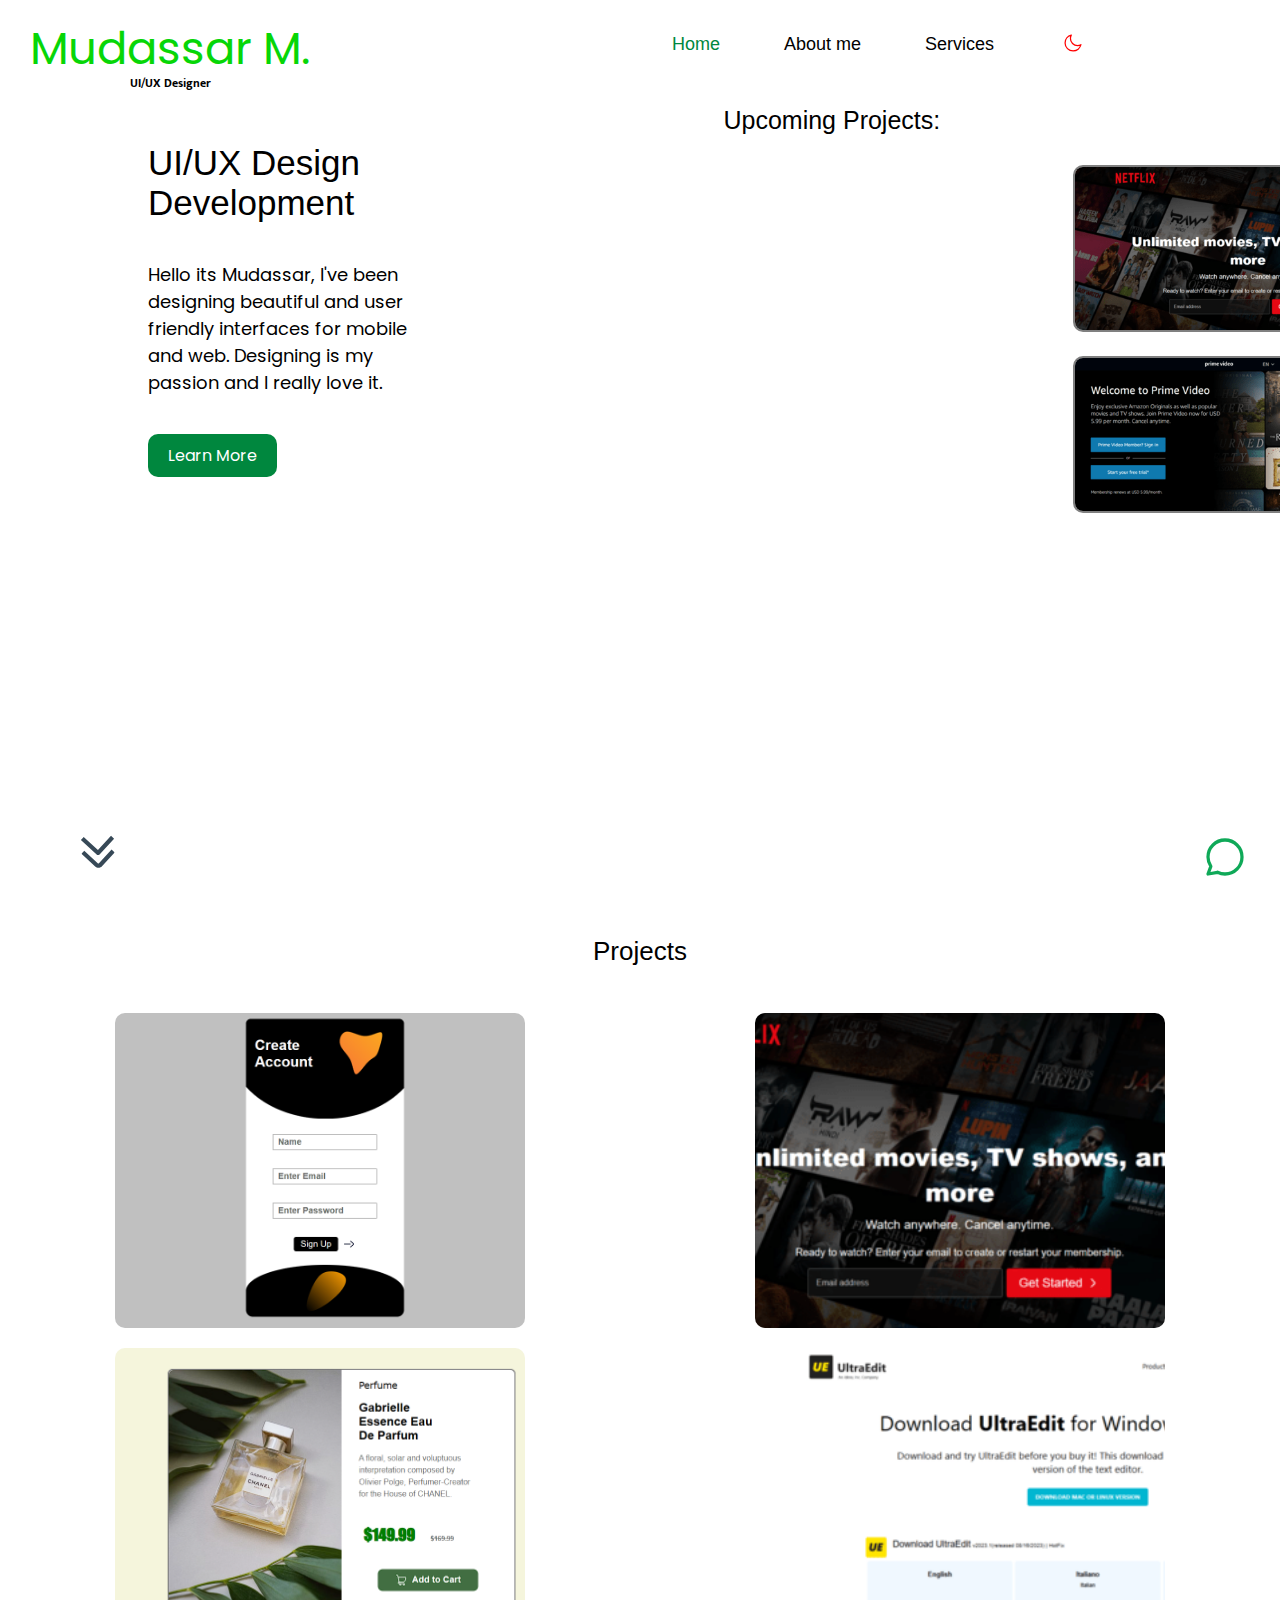
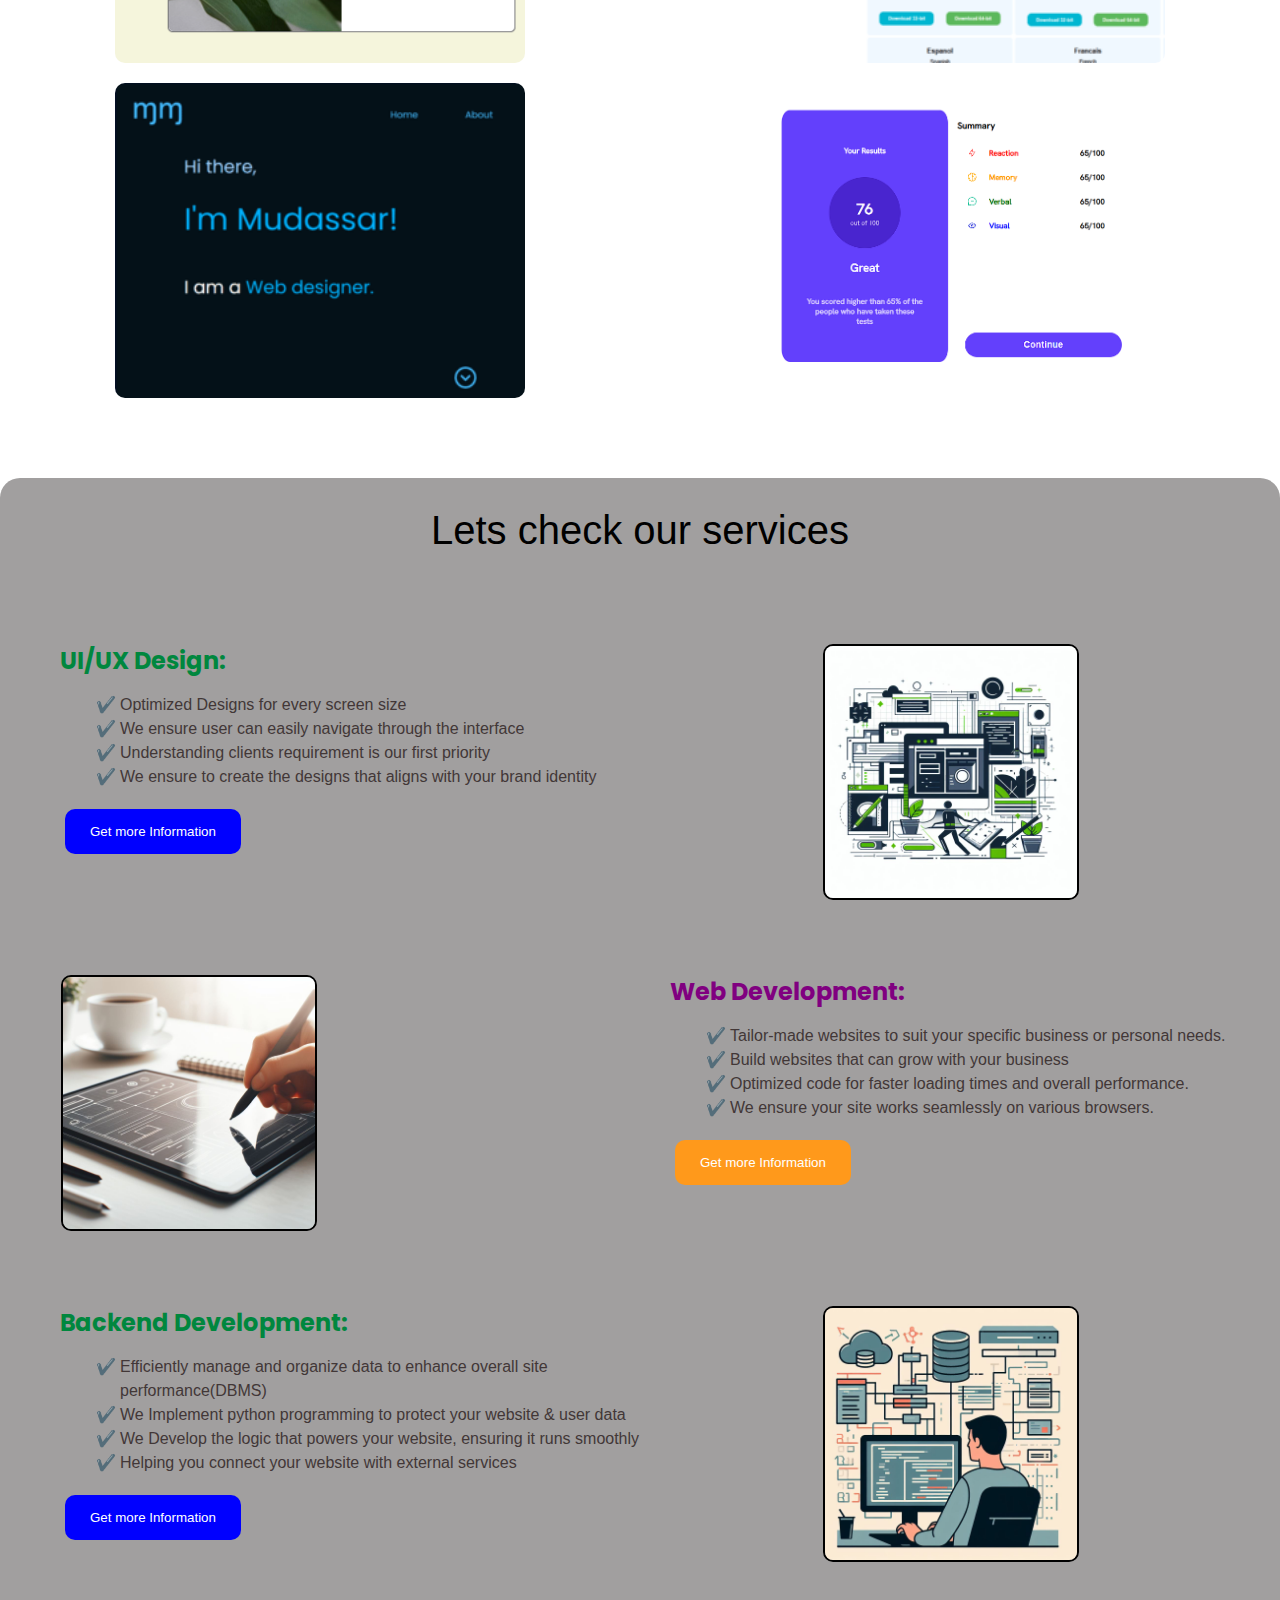
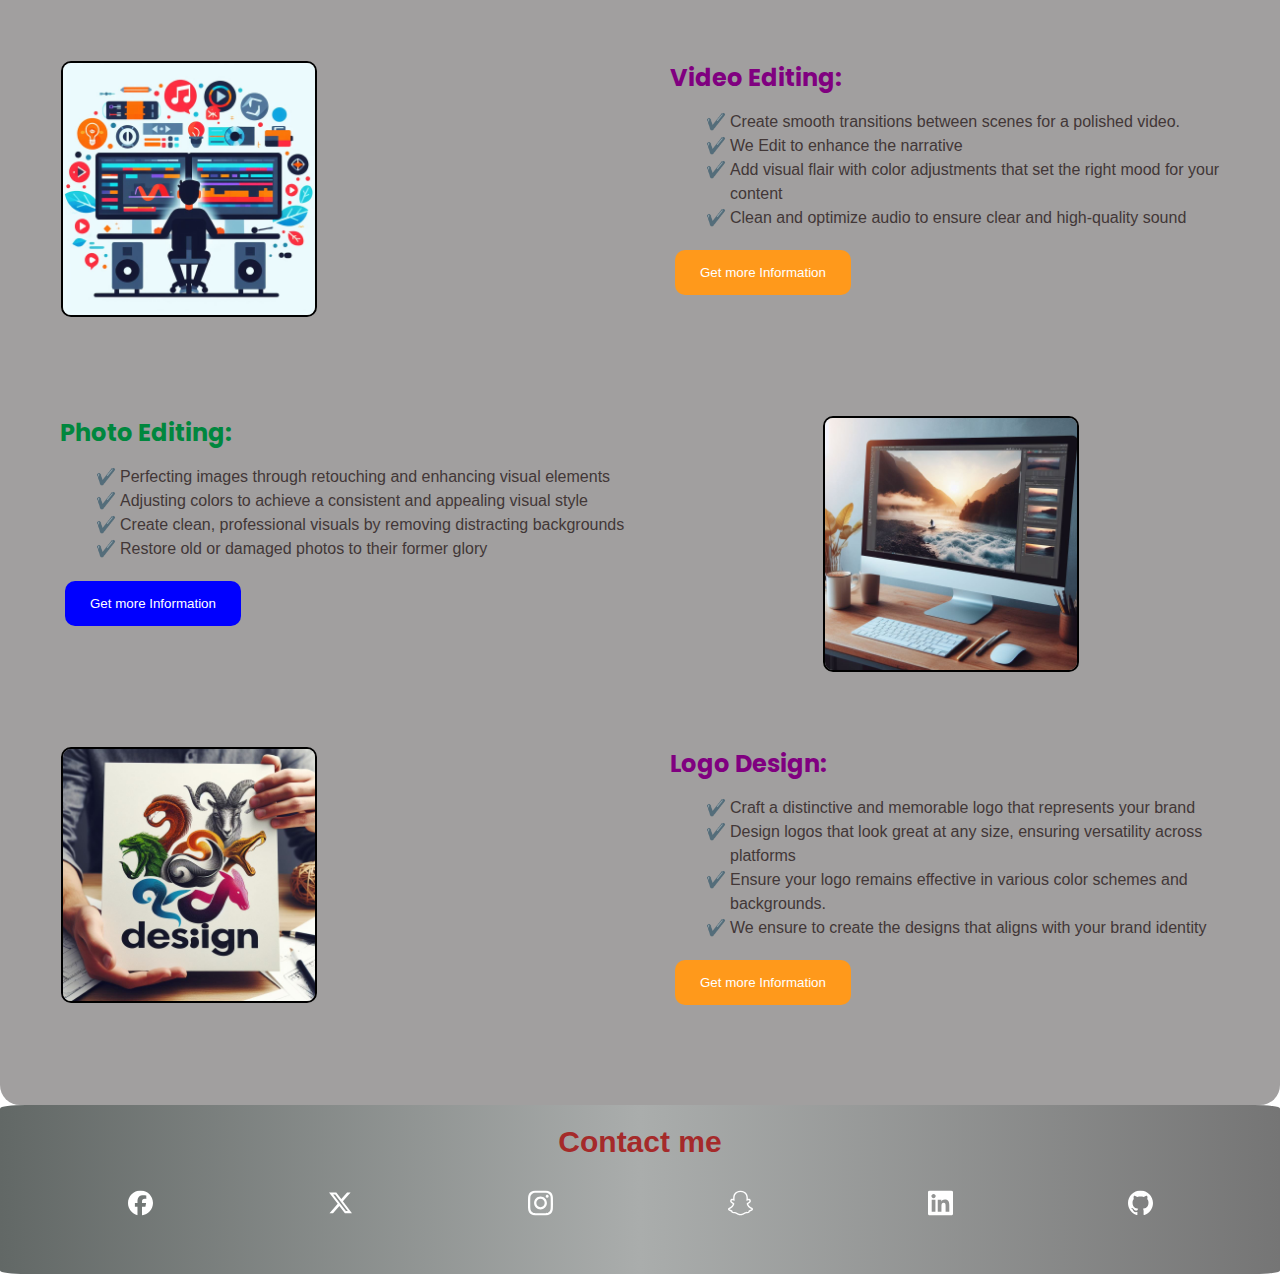
==== index.html @ 66d4f817 "Update index.html" ====
<!DOCTYPE html>
<html lang="en">

<head>
    <meta charset="UTF-8">
    <meta name="viewport" content="width=device-width, initial-scale=1.0">
    <title>Mudasar</title>

    <meta name="mudasar netlify" content="mudasar netlify account host">
    <meta name="mudassar" content="Design Personal Websites and Pages">
    <meta name="mudasar" content="I provide custom HTML, CSS and Javascript for your Website. Additionally using backend technologies like Python and C++ to enhance the database">
    <meta name="description" content="Hello I am Mudassar Majeed Page is being hosted on NETLIFY (Mudasar-netlify)">


    <link rel="icon" href="Icons/website icon.svg" type="image/svg+xml">
    <link rel="stylesheet" href="CSS/home-page.css">
    <link rel="stylesheet" href="CSS/mudasar-projects.css">
    <link rel="stylesheet" href="CSS/mudasar-services.css">
    <link rel="stylesheet" href="CSS/contact.css">
    <link rel="stylesheet" href="CSS/preloader.css">
    <style>
        
        html {
            scroll-behavior: smooth;
        }
        
    </style>
</head>

<body>
    <div id="preloader">
        <div class="loader">
            <span class="loader_dot" style="--d: 200ms"></span>
            <span class="loader_dot" style="--d: 400ms"></span>
            <span class="loader_dot" style="--d: 600ms"></span>
            <span class="loader_dot" style="--d: 800ms"></span>
            <span class="loader_dot" style="--d: 1000ms"></span>
        </div> 
        <div id="hangtight">
            Loading for a smoother experience!
        </div>
    </div>

    <main>

        <div class="first-page">
            <div class="logo">
                Mudassar M.
                <br>
                <p>UI/UX Designer</p>
                
            </div>
            <div class="container">
                <div class="nav">
                    <ul>
                        <li><a id="green" href="#">Home</a></li>
                        <li><a href="mudasar-about.html">About me</a></li>
                        <li><a href="#services">Services</a></li>
                        <li><button id="dark_theme"><svg width="20" height="20" viewBox="0 0 24 24" fill="none" xmlns="http://www.w3.org/2000/svg">
                            <path d="M21.5 14.0784C20.3003 14.7189 18.9301 15.0821 17.4751 15.0821C12.7491 15.0821 8.91792 11.2509 8.91792 6.52485C8.91792 5.06986 9.28105 3.69968 9.92163 2.5C5.66765 3.49698 2.5 7.31513 2.5 11.8731C2.5 17.1899 6.8101 21.5 12.1269 21.5C16.6849 21.5 20.503 18.3324 21.5 14.0784Z" stroke="red" stroke-width="1.5" stroke-linecap="round" stroke-linejoin="round"/>
                            </svg>
                            </button></li>
                        
                    </ul>
                </div>
                <div id="contact-me-position">
                    <a href="#contact-mudasar"><svg width="24" height="24" viewBox="0 0 24 24" fill="none" xmlns="http://www.w3.org/2000/svg">
                        <rect x="4" y="2" width="17.5" height="20" rx="4" stroke="var(--font-color)" stroke-width="1.5"/>
                        <path d="M10.59 13.7408C9.96125 14.162 8.31261 15.0221 9.31674 16.0983C9.80725 16.624 10.3536 17 11.0404 17H14.9596C15.6464 17 16.1928 16.624 16.6833 16.0983C17.6874 15.0221 16.0388 14.162 15.41 13.7408C13.9355 12.7531 12.0645 12.7531 10.59 13.7408Z" stroke="var(--font-color)" stroke-width="1.5"/>
                        <path d="M15 9C15 10.1046 14.1046 11 13 11C11.8954 11 11 10.1046 11 9C11 7.89543 11.8954 7 13 7C14.1046 7 15 7.89543 15 9Z" stroke="var(--font-color)" stroke-width="1.5"/>
                        <path d="M5 6L2.5 6M5 12L2.5 12M5 18H2.5" stroke="var(--font-color)" stroke-width="1.5" stroke-linecap="round" stroke-linejoin="round"/>
                        </svg>
                        </a></div>
            </div>



            <div class="grid">
                <div class="front front-page">
                    UI/UX Design Development
                </div>
                <div class="front front-paragraph">
                    Hello its Mudassar, I've been designing beautiful and user friendly interfaces for mobile and web. Designing is my
                    passion
                    and I really love it.
                </div>
                <div class="front learn-more">
                    <span>
                        <a href="#mudasar-projects">Learn More</a>
                    </span>
                </div>
                <div class="recent">
                    <span class="heading">
                        Upcoming Projects:
                    </span>
                    <div class="img"> <p>
                        <p><img src="Images/Recent Project 1.png" alt=""></p>
                        <p><img src="Images/Recent Project 2.png" alt=""></p>
                    </div>
                </div>
            </div>


            <aside>

                <div class="phone-img">
                    <img src="Images/Recent Project Phone.jpg" alt="">
                </div>
                <div class="msg">
                    <div class="scroll">
                        <a href="#mudasar-projects"><svg width="36" height="36" viewBox="0 0 26 26" fill="none"
                                xmlns="http://www.w3.org/2000/svg">
                                <g clip-path="url(#clip0_406_391)">
                                    <path
                                        d="M23.2212 10.1148L13.3115 0.982363L11.2795 3.18785L21.1882 12.3203C21.2835 12.4084 21.3399 12.5306 21.3452 12.6602C21.3505 12.7898 21.3042 12.9163 21.2164 13.0118L12.0829 22.9195L14.2876 24.9575L23.4211 15.0498C24.0489 14.3688 24.3805 13.4663 24.343 12.5409C24.3055 11.6155 23.902 10.7428 23.2212 10.1148Z"
                                        fill="#374957" />
                                    <path
                                        d="M14.7555 11.8667L3.37974 1.38674L1.34678 3.59227L11.6143 13.0564L2.15012 23.324L4.35585 25.3619L14.8418 13.9869C14.9754 13.8421 15.0792 13.6723 15.1471 13.4873C15.2151 13.3024 15.246 13.1058 15.238 12.9089C15.2299 12.712 15.1832 12.5186 15.1004 12.3398C15.0176 12.161 14.9004 12.0002 14.7555 11.8667Z"
                                        fill="#374957" />
                                </g>
                                <defs>
                                    <clipPath id="clip0_406_391">
                                        <rect width="24" height="24" fill="white"
                                            transform="translate(0.521729 1.49805) rotate(-2.33142)" />
                                    </clipPath>
                                </defs>
                            </svg>
                        </a>
                    </div>
                    <div class="message">
                        <a href="mailto:mudasarmajeed5@outlook.com"><svg width="38" height="38" viewBox="0 0 38 38"
                                fill="none" xmlns="http://www.w3.org/2000/svg">
                                <path
                                    d="M11.5323 34.2762C13.7865 35.3802 16.3209 36 19 36C28.389 36 36 28.389 36 19C36 9.61116 28.389 2 19 2C9.61116 2 2 9.61116 2 19C2 22.4853 3.04882 25.7256 4.84805 28.4224M11.5323 34.2762L2 36L4.84805 28.4224M11.5323 34.2762L11.5462 34.2738M4.84805 28.4224L4.85077 28.4154"
                                    stroke="#0FA958" stroke-width="3.25501" stroke-linecap="round"
                                    stroke-linejoin="round" />
                            </svg>
                        </a>
                    </div>
                </div>

            </aside>
        </div>

        <div class="second-page">
            <div id="mudasar-projects">
                Projects
            </div> 
            <div class="projects-list">
                <div class="images img1">
                    <a target="_blank" href="https://mudassar-login.netlify.app/"><img src="Second Page/1.png" alt=""></a>
                </div>
                <div class="images img5">
                    <a target="_blank" href="https://netflix-clone05.netlify.app/">
                        <img src="Images/Recent Project 1.png" alt="Netflix clone">
                    </a>
                </div>
                <div class="images img6">
                    <a target="_blank" href="https://mudassarmajeed5.github.io/scent">
                        <img src="Second Page/5.png" alt="Netflix clone">
                    </a>
                </div>
                <div class="images img2">
                 <a target="_blank" href="https://download-ultraedit.netlify.app">   <img src="Images/project2.png" alt=""></a>
                </div>
                <div class="images img3">
                    <a target="_blank" href="https://mudasarmajeed5.github.io/profile"><img src="Images/project1.png" alt=""></a> 
                </div>
                <div class="images img4">
                    <a target="_blank" href="https://result-component-mudasar.netlify.app"><img src="Second Page/4.png" alt=""></a>
                </div>
            </div>
        </div>
  
  
  
  
  
  
        <div id="services">
            <div class="services-head">
                Lets check our services
            </div>

            <div  class="services-grid">
                <div class="services-content">
                    <h2>UI/UX Design:</h2>
                    <p class="services-detail">
                        <ul id="gray">
                            <li>Optimized Designs for every screen size</li>
                            <li>We ensure user can easily navigate through the interface</li>
                            <li>Understanding clients requirement is our first priority</li>
                            <li>We ensure to create the designs that aligns with your brand identity</li>
                            <button  class="services-detail-button blue-button">
                                Get more Information
                            </button>
                        </ul>
                    </p>
                </div>
                <div class="services-vector">
                    <img src="Images/Recent Project Phone.jpg" alt="">
                </div>


                <div id="margin-left" class="services-vector ">
                    <img src="Third Page/web developer.jpg" alt="">
                </div>
                <div class="services-content">
                    <h2>Web Development:</h2>
                    <p class="services-detail">
                        <ul id="gray">
                            <li>Tailor-made websites to suit your specific business or personal needs.</li>
                            <li>Build websites that can grow with your business</li>
                            <li>Optimized code for faster loading times and overall performance.</li>
                            <li>We ensure your site works seamlessly on various browsers.</li>
                            <button class="services-detail-button">
                                Get more Information
                            </button>
                        </ul>
                    </p>
                </div>

                <div class="services-content">
                    <h2>Backend Development:</h2>
                    <p class="services-detail">
                        <ul id="gray">
                            <li>Efficiently manage and organize data to enhance overall site performance(DBMS)</li>
                            <li>We Implement python programming to protect your website & user data</li>
                            <li>We Develop the logic that powers your website, ensuring it runs smoothly</li>
                            <li>Helping you connect your website with external services</li>
                            <button  class="services-detail-button blue-button">
                                Get more Information
                            </button>
                        </ul>
                    </p>
                </div>
                <div class="services-vector">
                    <img src="Third Page/backend developer.jpg" alt="">
                </div>


                <div id="margin-left" class="services-vector ">
                    <img src="Third Page/video editing.jpg" alt="">
                </div>
                <div class="services-content">
                    <h2>Video Editing:</h2>
                    <p class="services-detail">
                        <ul id="gray">
                            <li>Create smooth transitions between scenes for a polished video.</li>
                            <li>We Edit to enhance the narrative</li>
                            <li>Add visual flair with color adjustments that set the right mood for your content</li>
                            <li>Clean and optimize audio to ensure clear and high-quality sound</li>
                            <button class="services-detail-button">
                                Get more Information
                            </button>
                        </ul>
                    </p>
                </div>

                <div class="services-content">
                    <h2>Photo Editing:</h2>
                    <p class="services-detail">
                        <ul id="gray">
                            <li>Perfecting images through retouching and enhancing visual elements</li>
                            <li>Adjusting colors to achieve a consistent and appealing visual style</li>
                            <li>Create clean, professional visuals by removing distracting backgrounds</li>
                            <li> Restore old or damaged photos to their former glory</li>
                            <button  class="services-detail-button blue-button">
                                Get more Information
                            </button>
                        </ul>
                    </p>
                </div>
                <div class="services-vector">
                    <img src="Third Page/photo editing.jpg" alt="">
                </div>


                <div id="margin-left" class="services-vector">
                    <img src="Third Page/logo desing.jpg" alt="">
                </div>
                <div class="services-content">
                    <h2>Logo Design:</h2>
                    <p class="services-detail">
                        <ul id="gray">
                            <li>Craft a distinctive and memorable logo that represents your brand</li>
                            <li>Design logos that look great at any size, ensuring versatility across platforms</li>
                            <li>Ensure your logo remains effective in various color schemes and backgrounds.</li>
                            <li>We ensure to create the designs that aligns with your brand identity</li>
                            <button class="services-detail-button">
                                Get more Information
                            </button>
                        </ul>
                    </p>
                </div>

            </div>
        </div>

    </main>



    <footer>
        <div id="contact-mudasar">
            <div class="contact-me-heading">
                Contact me
            </div>
            <div class="contact-icons">


                <a href="https://www.facebook.com/mudasar.majeed.52"><svg width="48" height="48" viewBox="0 0 48 48" fill="none" xmlns="http://www.w3.org/2000/svg">
                    <g clip-path="url(#clip0_17_61)">
                    <path d="M24 0C10.7453 0 0 10.7453 0 24C0 35.255 7.74912 44.6995 18.2026 47.2934V31.3344H13.2538V24H18.2026V20.8397C18.2026 12.671 21.8995 8.8848 29.9194 8.8848C31.44 8.8848 34.0637 9.18336 35.137 9.48096V16.129C34.5706 16.0694 33.5866 16.0397 32.3645 16.0397C28.4294 16.0397 26.9088 17.5306 26.9088 21.4061V24H34.7482L33.4013 31.3344H26.9088V47.8243C38.7926 46.3891 48.001 36.2707 48.001 24C48 10.7453 37.2547 0 24 0Z" fill="white"/>
                    </g>
                    <defs>
                    <clipPath id="clip0_17_61">
                    <rect width="48" height="48" fill="white"/>
                    </clipPath>
                    </defs>
                    </svg>
                    </a>
                <a href="https://twitter.com/Cold_blooded3"><svg width="48" height="48" viewBox="0 0 48 48" fill="none" xmlns="http://www.w3.org/2000/svg">
                    <path d="M36.6526 3.8078H43.3995L28.6594 20.6548L46 43.5797H32.4225L21.7881 29.6759L9.61989 43.5797H2.86886L18.6349 25.56L2 3.8078H15.9222L25.5348 16.5165L36.6526 3.8078ZM34.2846 39.5414H38.0232L13.8908 7.63406H9.87892L34.2846 39.5414Z" fill="white"/>
                    </svg>
                    </a>
                <a href="https://www.instagram.com/mudasarmajeed5"><svg width="48" height="48" viewBox="0 0 48 48" fill="none" xmlns="http://www.w3.org/2000/svg">
                    <g clip-path="url(#clip0_17_63)">
                    <path d="M24 4.32187C30.4125 4.32187 31.1719 4.35 33.6938 4.4625C36.0375 4.56562 37.3031 4.95938 38.1469 5.2875C39.2625 5.71875 40.0688 6.24375 40.9031 7.07812C41.7469 7.92188 42.2625 8.71875 42.6938 9.83438C43.0219 10.6781 43.4156 11.9531 43.5188 14.2875C43.6313 16.8187 43.6594 17.5781 43.6594 23.9813C43.6594 30.3938 43.6313 31.1531 43.5188 33.675C43.4156 36.0188 43.0219 37.2844 42.6938 38.1281C42.2625 39.2438 41.7375 40.05 40.9031 40.8844C40.0594 41.7281 39.2625 42.2438 38.1469 42.675C37.3031 43.0031 36.0281 43.3969 33.6938 43.5C31.1625 43.6125 30.4031 43.6406 24 43.6406C17.5875 43.6406 16.8281 43.6125 14.3063 43.5C11.9625 43.3969 10.6969 43.0031 9.85313 42.675C8.7375 42.2438 7.93125 41.7188 7.09688 40.8844C6.25313 40.0406 5.7375 39.2438 5.30625 38.1281C4.97813 37.2844 4.58438 36.0094 4.48125 33.675C4.36875 31.1438 4.34063 30.3844 4.34063 23.9813C4.34063 17.5688 4.36875 16.8094 4.48125 14.2875C4.58438 11.9437 4.97813 10.6781 5.30625 9.83438C5.7375 8.71875 6.2625 7.9125 7.09688 7.07812C7.94063 6.23438 8.7375 5.71875 9.85313 5.2875C10.6969 4.95938 11.9719 4.56562 14.3063 4.4625C16.8281 4.35 17.5875 4.32187 24 4.32187ZM24 0C17.4844 0 16.6688 0.028125 14.1094 0.140625C11.5594 0.253125 9.80625 0.665625 8.2875 1.25625C6.70312 1.875 5.3625 2.69062 4.03125 4.03125C2.69063 5.3625 1.875 6.70313 1.25625 8.27813C0.665625 9.80625 0.253125 11.55 0.140625 14.1C0.028125 16.6687 0 17.4844 0 24C0 30.5156 0.028125 31.3312 0.140625 33.8906C0.253125 36.4406 0.665625 38.1938 1.25625 39.7125C1.875 41.2969 2.69063 42.6375 4.03125 43.9688C5.3625 45.3 6.70313 46.125 8.27813 46.7344C9.80625 47.325 11.55 47.7375 14.1 47.85C16.6594 47.9625 17.475 47.9906 23.9906 47.9906C30.5063 47.9906 31.3219 47.9625 33.8813 47.85C36.4313 47.7375 38.1844 47.325 39.7031 46.7344C41.2781 46.125 42.6188 45.3 43.95 43.9688C45.2812 42.6375 46.1063 41.2969 46.7156 39.7219C47.3063 38.1938 47.7188 36.45 47.8313 33.9C47.9438 31.3406 47.9719 30.525 47.9719 24.0094C47.9719 17.4938 47.9438 16.6781 47.8313 14.1188C47.7188 11.5688 47.3063 9.81563 46.7156 8.29688C46.125 6.70312 45.3094 5.3625 43.9688 4.03125C42.6375 2.7 41.2969 1.875 39.7219 1.26562C38.1938 0.675 36.45 0.2625 33.9 0.15C31.3313 0.028125 30.5156 0 24 0Z" fill="white"/>
                    <path d="M24 11.6719C17.1938 11.6719 11.6719 17.1938 11.6719 24C11.6719 30.8062 17.1938 36.3281 24 36.3281C30.8062 36.3281 36.3281 30.8062 36.3281 24C36.3281 17.1938 30.8062 11.6719 24 11.6719ZM24 31.9969C19.5844 31.9969 16.0031 28.4156 16.0031 24C16.0031 19.5844 19.5844 16.0031 24 16.0031C28.4156 16.0031 31.9969 19.5844 31.9969 24C31.9969 28.4156 28.4156 31.9969 24 31.9969Z" fill="white"/>
                    <path d="M39.6937 11.1843C39.6937 12.778 38.4 14.0624 36.8156 14.0624C35.2219 14.0624 33.9375 12.7687 33.9375 11.1843C33.9375 9.59053 35.2313 8.30615 36.8156 8.30615C38.4 8.30615 39.6937 9.5999 39.6937 11.1843Z" fill="white"/>
                    </g>
                    <defs>
                    <clipPath id="clip0_17_63">
                    <rect width="48" height="48" fill="white"/>
                    </clipPath>
                    </defs>
                    </svg>
                    </a>
                <a href="https://www.snapchat.com/add/mudasar_maj2021?share_id=ODCOOJotbfs&locale=en-US"><svg width="48" height="48" viewBox="0 0 48 48" fill="none" xmlns="http://www.w3.org/2000/svg">
                    <path d="M47.8265 34.9152C47.4955 34.0082 46.8582 33.5179 46.135 33.1257C46.0001 33.0521 45.8776 32.9786 45.7673 32.9296C45.5466 32.8192 45.326 32.7089 45.1054 32.5986C42.8501 31.3974 41.085 29.902 39.8716 28.1125C39.5284 27.6099 39.2219 27.0706 38.9768 26.519C38.8665 26.2249 38.8787 26.0533 38.9523 25.8939C39.0258 25.7714 39.1239 25.6733 39.2464 25.5875C39.6387 25.3301 40.0309 25.0727 40.3006 24.9011C40.7786 24.5824 41.1708 24.3373 41.416 24.1657C42.3353 23.516 42.9849 22.8296 43.3894 22.0574C43.9655 20.9788 44.039 19.7163 43.5977 18.5764C42.9849 16.9585 41.465 15.9656 39.6142 15.9656C39.2219 15.9656 38.842 16.0024 38.4497 16.0882C38.3517 16.1127 38.2414 16.1372 38.1433 16.1617C38.1556 15.0586 38.131 13.8942 38.033 12.742C37.6898 8.70937 36.2679 6.60114 34.7971 4.9219C33.8533 3.86778 32.7501 2.97301 31.5122 2.27435C29.2814 0.999606 26.7441 0.349976 23.9863 0.349976C21.2284 0.349976 18.7034 0.999606 16.4726 2.27435C15.2346 2.97301 14.1315 3.86778 13.1877 4.9219C11.7168 6.60114 10.3073 8.72163 9.95179 12.742C9.85373 13.8942 9.82922 15.0586 9.84148 16.1617C9.74342 16.1372 9.64536 16.1127 9.53505 16.0882C9.15507 16.0024 8.76285 15.9656 8.38287 15.9656C6.53204 15.9656 5.01215 16.9707 4.39929 18.5764C3.95803 19.7163 4.03157 20.9788 4.60766 22.0574C5.01215 22.8296 5.66178 23.516 6.58107 24.1657C6.82621 24.3373 7.20618 24.5824 7.69647 24.9011C7.95387 25.0727 8.33384 25.3178 8.71382 25.563C8.84864 25.6488 8.95896 25.7591 9.04476 25.8939C9.1183 26.0533 9.13056 26.2249 9.00799 26.5436C8.76284 27.0829 8.46867 27.6099 8.12547 28.1002C6.93653 29.8407 5.22052 31.3239 3.03874 32.5128C1.88657 33.1257 0.685365 33.5302 0.170564 34.9152C-0.209408 35.9571 0.035735 37.1338 1.00405 38.1389C1.35951 38.5066 1.77625 38.8253 2.22977 39.0704C3.17357 39.5852 4.17866 39.9897 5.23278 40.2716C5.45341 40.3329 5.64952 40.4187 5.83338 40.5413C6.18884 40.8477 6.13981 41.3135 6.60558 41.9999C6.83847 42.3553 7.1449 42.6618 7.4881 42.9069C8.48093 43.5933 9.59633 43.6301 10.773 43.6791C11.8394 43.7159 13.0406 43.7649 14.4257 44.2184C15.0017 44.4023 15.5901 44.77 16.2765 45.199C17.9312 46.2163 20.1865 47.6014 23.974 47.6014C27.7615 47.6014 30.029 46.2041 31.696 45.1867C32.3824 44.77 32.9708 44.4023 33.5223 44.2184C34.8951 43.7649 36.1086 43.7159 37.175 43.6791C38.3517 43.6301 39.4671 43.5933 40.4599 42.9069C40.8767 42.6127 41.2198 42.245 41.465 41.8037C41.8082 41.2277 41.7959 40.8232 42.1146 40.5413C42.2862 40.4187 42.4823 40.3329 42.6785 40.2839C43.7326 40.0019 44.7622 39.5975 45.7182 39.0704C46.1963 38.813 46.6375 38.4698 47.0052 38.0653L47.0175 38.0531C47.9736 37.0725 48.2064 35.9203 47.8265 34.9152ZM44.468 36.717C42.4211 37.8447 41.0483 37.7221 39.9941 38.4085C39.0871 38.9846 39.6264 40.2348 38.9768 40.6883C38.1678 41.2399 35.7899 40.6516 32.7256 41.6689C30.1884 42.5024 28.5827 44.9171 24.023 44.9171C19.4634 44.9171 17.8944 42.5147 15.3204 41.6689C12.2561 40.6516 9.87825 41.2522 9.06927 40.6883C8.41964 40.2348 8.9467 38.9846 8.05193 38.4085C6.98556 37.7221 5.62501 37.8447 3.57806 36.717C2.26654 35.9938 3.01423 35.5526 3.44323 35.3442C10.8711 31.7529 12.06 26.2004 12.1091 25.7836C12.1703 25.2811 12.2439 24.8888 11.6923 24.3863C11.1653 23.896 8.81187 22.4374 8.14999 21.9839C7.07135 21.2239 6.59333 20.4763 6.94878 19.5447C7.19393 18.9073 7.79453 18.6622 8.41964 18.6622C8.61576 18.6622 8.81187 18.6867 9.00799 18.7235C10.1969 18.9809 11.3491 19.5692 12.011 19.7408C12.0968 19.7653 12.1703 19.7776 12.2561 19.7776C12.6116 19.7776 12.7342 19.5937 12.7097 19.1893C12.6361 17.89 12.4523 15.365 12.6606 12.9994C12.9425 9.75123 13.9844 8.13328 15.2346 6.71145C15.8352 6.02505 18.6421 3.05881 24.023 3.05881C29.4039 3.05881 32.2108 6.01279 32.8114 6.69919C34.0617 8.12103 35.1035 9.73897 35.3854 12.9871C35.5938 15.3528 35.4099 17.8777 35.3241 19.177C35.2996 19.606 35.4222 19.7653 35.7777 19.7653C35.8635 19.7653 35.937 19.7531 36.0228 19.7286C36.6847 19.5692 37.8369 18.9686 39.0258 18.7112C39.2219 18.6622 39.418 18.6499 39.6142 18.6499C40.2393 18.6499 40.8399 18.8951 41.085 19.5325C41.4405 20.464 40.9625 21.2117 39.8838 21.9716C39.2342 22.4251 36.8808 23.8838 36.3415 24.374C35.7899 24.8766 35.8635 25.2688 35.9248 25.7714C35.9738 26.1881 37.1627 31.7406 44.5906 35.332C45.0318 35.5403 45.7673 35.9938 44.468 36.717Z" fill="white"/>
                    </svg>
                    </a>
                    <a href="#"><svg width="48" height="48" viewBox="0 0 48 48" fill="none" xmlns="http://www.w3.org/2000/svg">
                        <g clip-path="url(#clip0_17_68)">
                        <path d="M44.4469 0H3.54375C1.58437 0 0 1.54688 0 3.45938V44.5312C0 46.4437 1.58437 48 3.54375 48H44.4469C46.4062 48 48 46.4438 48 44.5406V3.45938C48 1.54688 46.4062 0 44.4469 0ZM14.2406 40.9031H7.11563V17.9906H14.2406V40.9031ZM10.6781 14.8688C8.39062 14.8688 6.54375 13.0219 6.54375 10.7437C6.54375 8.46562 8.39062 6.61875 10.6781 6.61875C12.9563 6.61875 14.8031 8.46562 14.8031 10.7437C14.8031 13.0125 12.9563 14.8688 10.6781 14.8688ZM40.9031 40.9031H33.7875V29.7656C33.7875 27.1125 33.7406 23.6906 30.0844 23.6906C26.3812 23.6906 25.8187 26.5875 25.8187 29.5781V40.9031H18.7125V17.9906H25.5375V21.1219H25.6312C26.5781 19.3219 28.9031 17.4188 32.3625 17.4188C39.5719 17.4188 40.9031 22.1625 40.9031 28.3313V40.9031Z" fill="white"/>
                        </g>
                        <defs>
                        <clipPath id="clip0_17_68">
                        <rect width="48" height="48" fill="white"/>
                        </clipPath>
                        </defs>
                        </svg>
                        </a>
                        <a href="https://github.com/mudasarmajeed5"><svg width="48" height="48" viewBox="0 0 48 48" fill="none" xmlns="http://www.w3.org/2000/svg">
                            <g clip-path="url(#clip0_910_44)">
                            <path fill-rule="evenodd" clip-rule="evenodd" d="M24.0199 0C10.7375 0 0 10.8167 0 24.1983C0 34.895 6.87988 43.9495 16.4241 47.1542C17.6174 47.3951 18.0545 46.6335 18.0545 45.9929C18.0545 45.4319 18.0151 43.509 18.0151 41.5055C11.3334 42.948 9.94198 38.6209 9.94198 38.6209C8.86818 35.8164 7.27715 35.0956 7.27715 35.0956C5.09022 33.6132 7.43645 33.6132 7.43645 33.6132C9.86233 33.7735 11.1353 36.0971 11.1353 36.0971C13.2824 39.7827 16.7422 38.7413 18.1341 38.1002C18.3328 36.5377 18.9695 35.456 19.6455 34.8552C14.3163 34.2942 8.70937 32.211 8.70937 22.9161C8.70937 20.2719 9.66321 18.1086 11.1746 16.4261C10.9361 15.8253 10.1008 13.3409 11.4135 10.0157C11.4135 10.0157 13.4417 9.3746 18.0146 12.4996C19.9725 11.9699 21.9916 11.7005 24.0199 11.6982C26.048 11.6982 28.1154 11.979 30.0246 12.4996C34.5981 9.3746 36.6262 10.0157 36.6262 10.0157C37.9389 13.3409 37.1031 15.8253 36.8646 16.4261C38.4158 18.1086 39.3303 20.2719 39.3303 22.9161C39.3303 32.211 33.7234 34.2539 28.3544 34.8552C29.2296 35.6163 29.9848 37.0583 29.9848 39.3421C29.9848 42.5871 29.9454 45.1915 29.9454 45.9924C29.9454 46.6335 30.383 47.3951 31.5758 47.1547C41.12 43.9491 47.9999 34.895 47.9999 24.1983C48.0392 10.8167 37.2624 0 24.0199 0Z" fill="white"/>
                            </g>
                            <defs>
                            <clipPath id="clip0_910_44">
                            <rect width="48" height="48" fill="white"/>
                            </clipPath>
                            </defs>
                            </svg>
                            </a>

            </div>
        </div>
        
    </footer>
    <button id="scrollToTopBtn" onclick="scrollToTop()"><svg width="34" height="34" viewBox="0 0 24 24" fill="none" xmlns="http://www.w3.org/2000/svg">
        <circle cx="12" cy="12" r="10" stroke="var(--font-color)" stroke-width="1.5"/>
        <path d="M8 13.5L11.7 10.725C11.8778 10.5917 12.1222 10.5917 12.3 10.725L16 13.5" stroke="var(--font-color)" stroke-width="1.5" stroke-linecap="round" stroke-linejoin="round"/>
        </svg>
        </button>
    <script src="script.js"></script>
</body>
</html>
---- CSS/home-page.css ----
@import url('https://fonts.googleapis.com/css2?family=Montserrat&family=Mukta&family=Poppins&family=Yuji+Hentaigana+Akebono&display=swap');

:root {
    /* root colors */

    --background-color: white;
    --green: #00873E;
    --font-color: black;
    --services-background:rgb(161, 159, 159);
}

.d_theme {
    --background-color: #2b2a2a;
    --green: blue;
    --font-color: #FFFFFF;
    --services-background: black;
    --detail: white;
}




body {
    color: var(--font-color);
    background-color: var(--background-color);
}

#contact-me-position {
    display: none;
}

@keyframes scrollToTopBtn {
    from {
        transform: translateX(100%);
    }

    to {
        transform: translateX(0%);

    }
}

@keyframes pc-logo {
    from {
        transform: translateX(-100%);
        opacity: 50%;
    }

    90% {
        opacity: 50%;
    }

    to {
        transform: translateX(0%);
        opacity: 100%;
    }
}

@keyframes mobile-logo {
    from {
        transform: translateY(-100%);
    }

    to {
        transform: translateY(0%);

    }
}

@keyframes recent-projects {


    to {
        transform: translateX(0%);

    }
}

@keyframes underline {
    from {
        width: 0;
        left: 50%;
        /* Start from the center */
        transform: translateX(-50%);
        /* Center the animation */
    }

    to {
        width: 100%;
        left: 0;
        /* Move to the left end */
        transform: translateX(0);
        /* Reset the translation */
    }
}

@keyframes mobile-nav {
    from {
        transform: translateX(-100%);
    }

    to {

        transform: translateX(0%);
    }
}

* {
    box-sizing: border-box;
    margin: 0px;
    padding: 0px;
}



.container {
    box-sizing: border-box;
    z-index: 10;
}

.logo {
    animation: pc-logo 1s;
    font-family: 'Poppins', sans-serif;
    font-size: 45px;
    padding: 15px 30px;
    color: var(--green);
}

.logo:hover {
    color: rgb(7, 214, 7);
    transition: all 200ms ease-in-out;
}

.logo p {
    margin-left: 100px;
    color: black;
    font-weight: bold;
    font-size: 12px;
    font-family: 'Mukta', Geneva, Verdana, sans-serif;
    margin-top: -10px;
}



.nav {
    box-sizing: border-box;
    min-width: 30vw;
    max-width: 70vw;
    margin: 0 auto;
    margin-top: -80px;
}

.nav ul li button {
    background-color: transparent;
    border: none;
    padding: 5px;
    border-radius: 5px;

}

.nav ul li button:hover {

    background-color: rgb(241, 169, 169);
    cursor: pointer;
}

.nav ul {
    align-items: center;
    margin-left: -15vw;
    list-style-type: none;
    display: flex;
    justify-content: flex-end;
    gap: 0vw 5vw;

}

.nav ul li a {
    border-radius: 10px;
    position: relative;
    font-family: 'DM Sans', sans-serif;
    text-decoration: none;
    color: var(--font-color);
    font-size: 18px;
    font-weight: normal;
    transition: color 0.7s ease;
}

.nav ul li a::after {
    content: '';
    display: block;
    width: 0;
    height: 2px;
    background-color: brown;
    position: absolute;
    bottom: 0;
    left: 0;
    transform: translateX(-50%);
    transition: width 0.3s ease, left 0.3s ease;
}

.nav ul li a:hover::after {
    animation: underline 0.7s ease;
}

#green {
    color: var(--green);
}

#home:hover {
    transition: all 200ms ease-in-out;
    color: rgb(7, 214, 7);

}

#home {
    border-radius: 20px;
    color: var(--green);
}

.front {
    padding: 10px 20px;
}

.front-page {

    font-family: 'Gill Sans', 'Gill Sans MT', Calibri, 'Trebuchet MS', sans-serif;
    width: 20vw;
    margin: 2vh 10vw;
    margin-top: 8vh;
    font-size: 35px;
}

.front-paragraph {
    font-size: 18px;
    width: 25vw;
    margin: 0vh 10vw;
    font-family: 'Poppins', sans-serif;
}

.learn-more {

    font-family: 'Poppins', sans-serif;
    margin: 3vh 10vw;
}

.learn-more span {

    color: white;
    border-radius: 10px;
    padding: 10px 20px;
    background-color: var(--green);
}

.learn-more span a {
    position: relative;
    z-index: 5;
}

.learn-more span:hover {
    transition: all 300ms ease-in-out;
    background-color: rgb(6, 153, 6);

}

.grid {
    display: grid;
    grid-template-columns: 1.3fr 1fr;
}

.front-paragraph {
    grid-row: 2/3;
}

.learn-more {
    grid-row: 3/4;
}

.learn-more span a {
    text-decoration: none;
    color: white;
}

.recent {
    grid-column: 2/3;
    grid-row: 1/3;
}

.recent>span {
    font-family: 'Segeo UI', sans-serif;
    position: relative;
    top: 5vh;
    font-size: 25px;
}

.img {
    position: absolute;
    margin-top: 5vh;
    padding: 20px 0px;
    animation: recent-projects 1s ease 500ms forwards;
    transform: translate(100%);

}

.phone-img {
    display: none;
}

.img img {
    border: 2px solid gray;
    cursor: pointer;
    margin: 10px 0px;
    border-radius: 10px;
    width: 350px;
}

.img>p>img:hover {
    transform: scale(105%);
    transition: all 200ms ease-in-out;
}

.message {
    z-index: 4;
    display: flex;
    justify-content: space-between;

    bottom: 0;
    right: 0;
    padding: 10px;
    border-radius: 10px;

}

.msg {
    box-sizing: border-box;
    width: 98vw;
    position: absolute;
    bottom: 10px;
    display: flex;
    justify-content: space-between;
    align-items: center;

}

.scroll {
    margin-left: 50px;
}

.scroll>a>svg {
    transform: rotate(90deg);
    margin-left: 30px;
    margin-top: -10px;
}

.first-page {
    height: 100vh;
    box-sizing: border-box;
    margin: 0px;
    padding: 0px;

}


@media only screen and (max-width:768px) {

    .logo {
        animation: mobile-logo 1s ease-in-out;
        background-color: var(--green);
        text-align: center;
        font-family: 'Poppins', sans-serif;
        font-size: 35px;
        margin-left: 0vw;
        position: relative;
        margin-top: 0vh;
        padding: 3px;
        color: lime;


    }

    .container {
        box-sizing: border-box;
        position: sticky;
        top: 0px;
        z-index: 10;
        overflow: clip;
        transform: none;
    }

    .logo:hover {
        color: whitesmoke;
        transition: all 200ms ease-in-out;
        background-color: var(--green);
    }

    #home:hover {

        transition: none;
        font-weight: normal;
    }

    .nav {
        animation: mobile-nav 1s ease-in-out;
        padding: 0px;
        min-width: 100vw;
        max-width: 100vw;
        margin-top: 0vh;
        box-sizing: border-box;
    }

    .nav ul {
        background-color: rgb(211, 209, 209);
        display: flex;
        justify-content: space-around;
        padding: 5px;
        margin-left: 0vw;
    }

    .nav ul li a {
        font-weight: normal;
    }

    .grid {
        display: grid;
        grid-template-columns: 1.3fr 0fr;
    }

    .recent {
        display: none;
    }


    /* ------------------------------------ Front page styles for phone ------------------------------------------------- */
    .front-page {

        font-family: 'Gill Sans', 'Gill Sans MT', Calibri, 'Trebuchet MS', sans-serif;
        width: 40vw;
        margin: 1vh 0vw;
        margin-top: 6vh;
        font-size: 30px;
    }

    .front-paragraph {
        font-size: 18px;
        width: 70vw;
        margin: 0vh 1vw;
        font-family: 'Poppins', sans-serif;
    }

    .learn-more {

        font-family: 'Poppins', sans-serif;
        margin: 2vh 3vw;
    }

    .learn-more span {
        color: white;
        border-radius: 10px;
        padding: 10px 20px;
        background-color: var(--green);
    }

    .phone-img {
        margin-top: 50px;
        display: flex;
        justify-content: flex-end;

    }

    .phone-img img {
        margin: 0px 20px 0px 0px;
        border-radius: 10px;
        margin-top: -10vh;
        width: 50vw;
    }
    .scroll>a>svg {
        padding: 0px;
        width: 8vw;
        transform: rotate(90deg);
    }

    .scroll {
        margin-left: 0px;
    }

    .msg {
        bottom: 5px;
        padding: 0px;
    }

    #contact-me-position {
        position: fixed;
        display: inline-block;
        padding: 5px;
        top: 0px;
        right: 0;

    }

    #contact-me-position a svg {
        padding: 0px;
        border-radius: 5px;
    }

    #contact-me-position a svg:hover {
        transition: all 200ms ease-in-out;

    }
}

/* Scroll to top button css */

#scrollToTopBtn {
    display: none;
    position: fixed;
    bottom: 10px;
    right: 10px;
    color: transparent;
    background-color: transparent;
    cursor: pointer;
    border: none;
    border-radius: 20%;
    animation: scrollToTopBtn 0.5s ease;
}

#scrollToTopBtn:hover {
    transition: all 300ms ease-in-out;
    transform: scale(120%);
}



/* Scroll to top button css */
---- CSS/mudasar-projects.css ----
.second-page {
    height: auto;
    margin-bottom: 70px;
    background-color: var(--background-color);
   
}

#mudasar-projects {
    text-align: center;
    font-family: cursive, sans-serif;
    font-size: 26px;
    padding: 4vh;
}

.projects-list {
    display: grid;
    grid-template-columns: 1fr 1fr;
}

.images {
    
    min-width: 350px;
    width: 32vw;
    height: 35vh;
    margin: 10px auto;
    border-radius: 10px;
    
}


.images img{
    width: 100%;
    height: 100%;
    object-fit: cover;
    object-position: left;
    border-radius: 10px;
}

.images img:hover{
    transition: all 350ms ease-in-out;
    transform: scale(105%);
    cursor: pointer;
    border: 2px solid brown;
}
.img1 img{
    object-fit: cover;
    object-position: center ;
}
.img4 img{
    object-fit: cover;
    object-position: center ;
}
.img5 img{
    background-color: lightcoral;
    width: 100%;
    height: 100%;
    object-fit: cover;
    object-position: center;
}

@media only screen and (max-width:768px) {

    .projects-list {
        display: flex;
        flex-direction: column;
        gap: 20px 0px;
    }    
    
    .images {
        min-width: 300px;
        min-height: 150px;
        width: 70vw;
        height: 20vh;
        border: 1px solid gray;
        background-color: rgb(174, 174, 247);
        margin: 5px auto;
        border-radius: 10px;
        
    }
    #mudasar-projects {
        
        padding: 2vh;
    }
    .second-page{
        margin-bottom: 0px;
    }


}
---- CSS/mudasar-services.css ----
:root {
    --heading: black;
    --detail: rgb(66, 55, 55);
    --sub-heading: purple;

    --services-button: #FF991B;
    --services-button-hover: #c97d21;

    --services-button-blue: blue;
    --services-button-hover-blue: rgb(40, 190, 240);
}

#services {
    padding: 30px;
    border-radius: 20px;
    background-color: var(--services-background);
}

.services-head {
    font-size: 40px;
    font-family: 'Lucida Sans', 'Lucida Sans Regular', 'Lucida Grande', 'Lucida Sans Unicode', Geneva, Verdana, sans-serif;
    text-align: center;
    margin-bottom: 40px;
}

.services-grid {
    display: grid;
    grid-template-columns: 1fr 1fr;
}

.services-content {
    margin: 50px 0px;
    margin-left: 30px;
    color: var(--green);
    font-family: 'Poppins', sans-serif;

}

.services-content:nth-child(even) {
    margin-left: 30px;
    color: var(--sub-heading);
    font-family: 'Poppins', sans-serif;

}

.services-content h2 {
    margin-bottom: 15px;
}

#gray {
    list-style-type: "✔️ ";
}

#gray li {
    line-height: 1.5;
    margin-left: 60px;
    color: var(--detail);
    font-family: 'Gill Sans', 'Gill Sans MT', Calibri, 'Trebuchet MS', sans-serif;

}

.services-detail-button {
    margin: 20px 5px;
    padding: 15px 25px;
    border-radius: 10px;
    background-color: var(--services-button);
    border: none;
    color: white;
    font-family: 'Segoe UI', Tahoma, Geneva, Verdana, sans-serif;
}

.blue-button {
    background-color: var(--services-button-blue) !important;
}

.blue-button:hover {
    cursor: pointer;
    background-color: var(--services-button-hover-blue) !important;
}

.services-detail-button:hover {
    cursor: pointer;
    transition: all 300ms ease-in-out;
    background-color: var(--services-button-hover);

}

.services-vector {

    width: 256px;
    height: 256px;
    margin-left: 30%;
}

.services-vector img {

    margin-top: 20%;
    border: 2px solid black;
    border-radius: 10px;
    width: 100%;
    height: 100%;
    object-fit: cover;
}
.services-vector img:hover{
    transform: scale(105%);
    transition: all 350ms ease-in-out;
}
#margin-left {
    margin-left: 5%;
}

@media only screen and (max-width:767px) {
    .services-grid {
        display: grid;
        grid-template-columns: 1fr;
    }

    
    #services {
        margin-top: 10vh;
        padding: 30px;
        border-radius: 0%;
        background-color: var(--services-background);
    }
    
    .services-head {
        font-size: 40px;
        font-family: 'Lucida Sans', 'Lucida Sans Regular', 'Lucida Grande', 'Lucida Sans Unicode', Geneva, Verdana, sans-serif;
        text-align: center;
        margin-bottom: 40px;
    }
    
    .services-grid {
        display: grid;
        grid-template-columns: 1fr;
    }
    
    .services-content {
        margin: 10px 0px;
        margin-left: 0px;
        color: var(--green);
        font-family: 'Poppins', sans-serif;
    
    }
    
    .services-content:nth-child(even) {
        margin-left: 10px;
        color: var(--sub-heading);
        font-family: 'Poppins', sans-serif;
    
    }
    
    .services-content h2 {
        margin-bottom: 15px;
    }
    #gray li {
        line-height: 1.5;
        margin-left: 10px;
        color: var(--detail);
        font-family: 'Gill Sans', 'Gill Sans MT', Calibri, 'Trebuchet MS', sans-serif;
    
    }
    .services-vector {
        padding: 20px;
        width: 256px;
        height: 256px;
        margin-left: auto;
    }

    .services-vector img {
        
        margin-top: 0%;
        border: 2px solid black;
        border-radius: 10px;
        width: 100%;
        height: 100%;
        object-fit: cover;
    }

    #margin-left {
        margin-left: 0%;
    }

}
---- CSS/contact.css ----
.contact-me-heading
{
    text-align: center;
}
#contact-mudasar{
    color: brown;
    font-weight: bold;
    padding: 20px 20px;
    background-image: linear-gradient(to right, rgb(98, 104, 102) 0%, rgb(170, 173, 172) 50%, rgb(117, 117, 117) 100%);
    font-size: 30px;
    border-radius: 2%;
}
.contact-icons{
    padding: 20px;
    display: flex;
    justify-content: space-around;
    
}
.contact-icons a{
    text-decoration: none;
}
.contact-icons a svg{
    padding: 0px 5px;
    width: 35px;
}
.contact-icons a svg:hover{
    background-color: black;
    transition: all 300ms ease;
    transform: scale(120%);
}
---- CSS/preloader.css ----
body {
    margin: 0;
    font-family: Arial, sans-serif;
    
}

#preloader {
    position: fixed;
    top: 0;
    left: 0;
    width: 100%;
    height: 100%;
    background: black;
    display: flex;
    justify-content: center;
    align-items: center;
    color: white;
    z-index: 1000;
}
#hangtight{
    position: absolute;
    margin-top: 100px;
    font-family: 'Poppins',sans-serif;
}
.loader {
    display: inline-flex;
    align-items: center;
    column-gap: 10px;
}
.loader span{
    display: inline-block;
    width: 20px;
    height: 20px;
    background-color: red;
    border-radius: 50%;
    opacity: 0.5;
    animation: scale-up 1000ms var(--d) linear infinite;
}

@keyframes scale-up {
    25%{
        opacity: 1;
        scale: 1.3;
        box-shadow: 0px 0px 3px white;
    }
    50%{
        scale: 1;
    }
}
@media only screen and (max-width:757px)
{
    .loader {
        column-gap: 5px;
    }
}
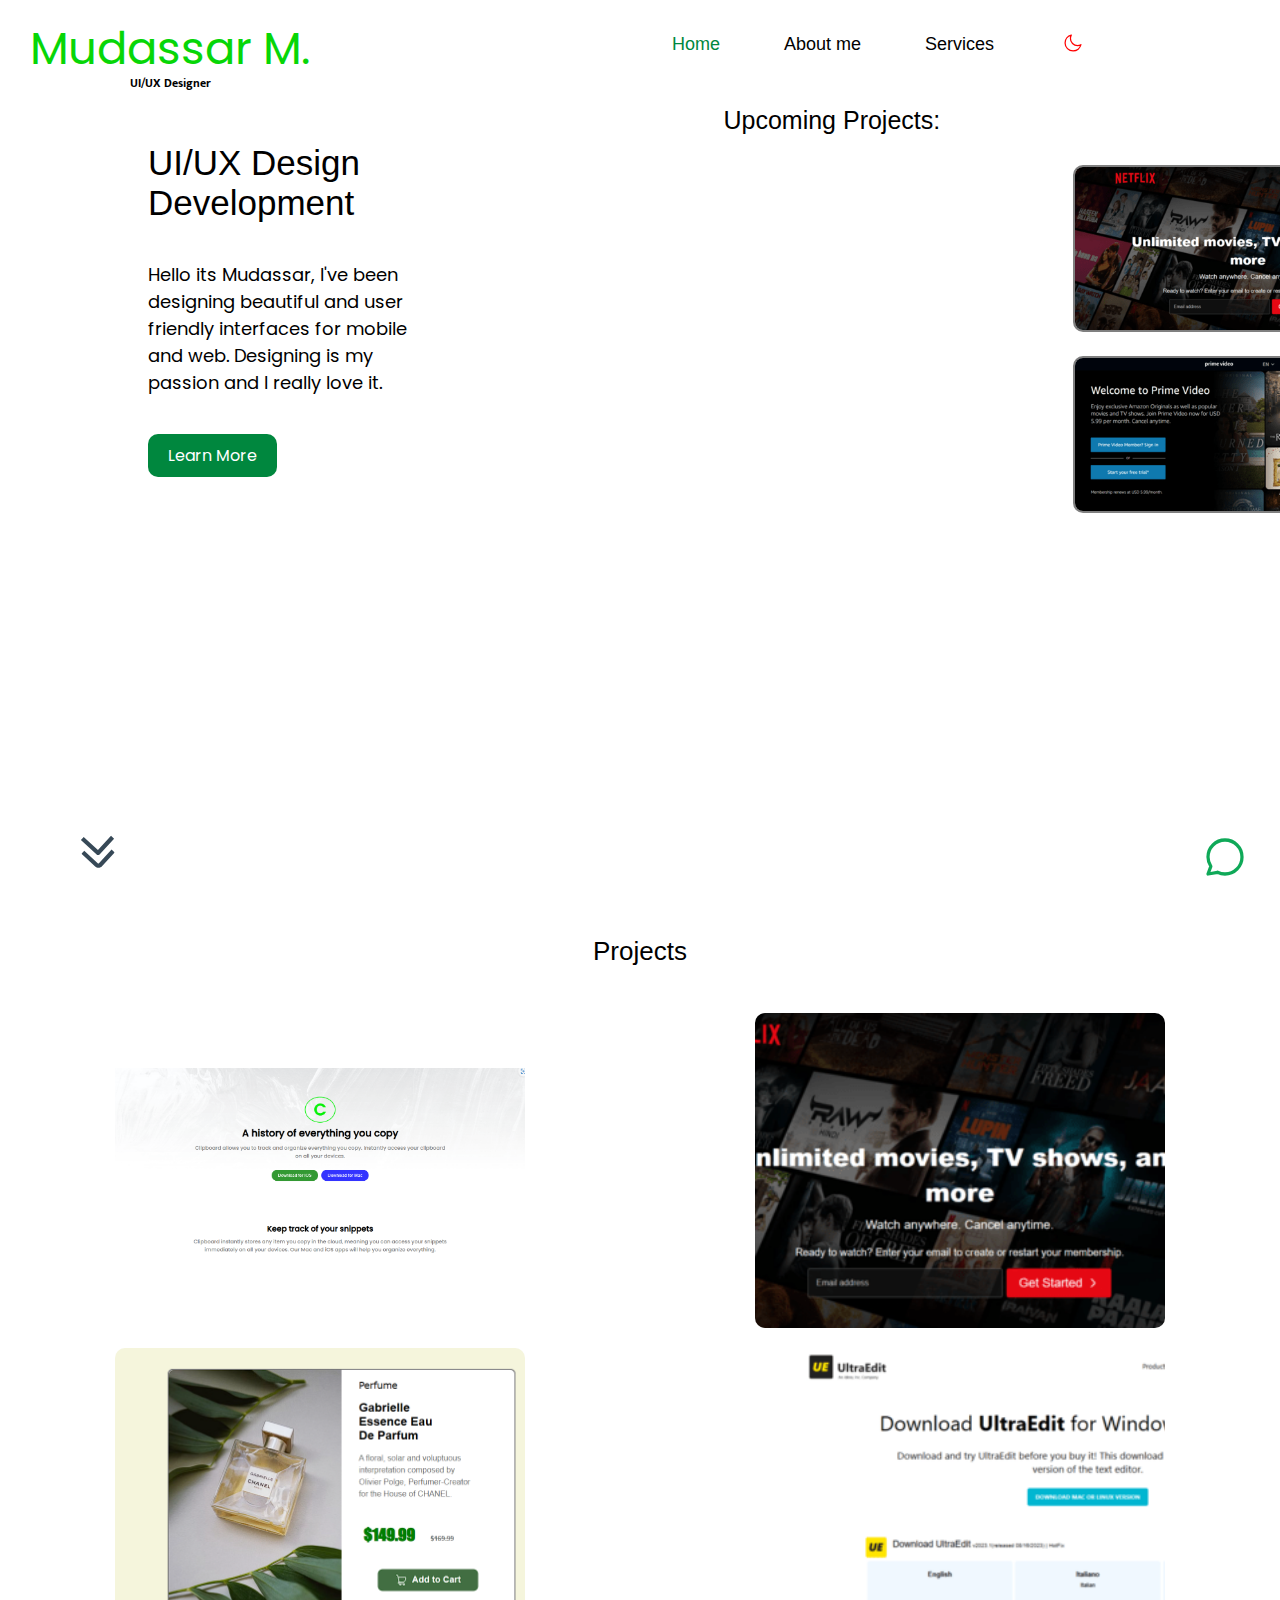
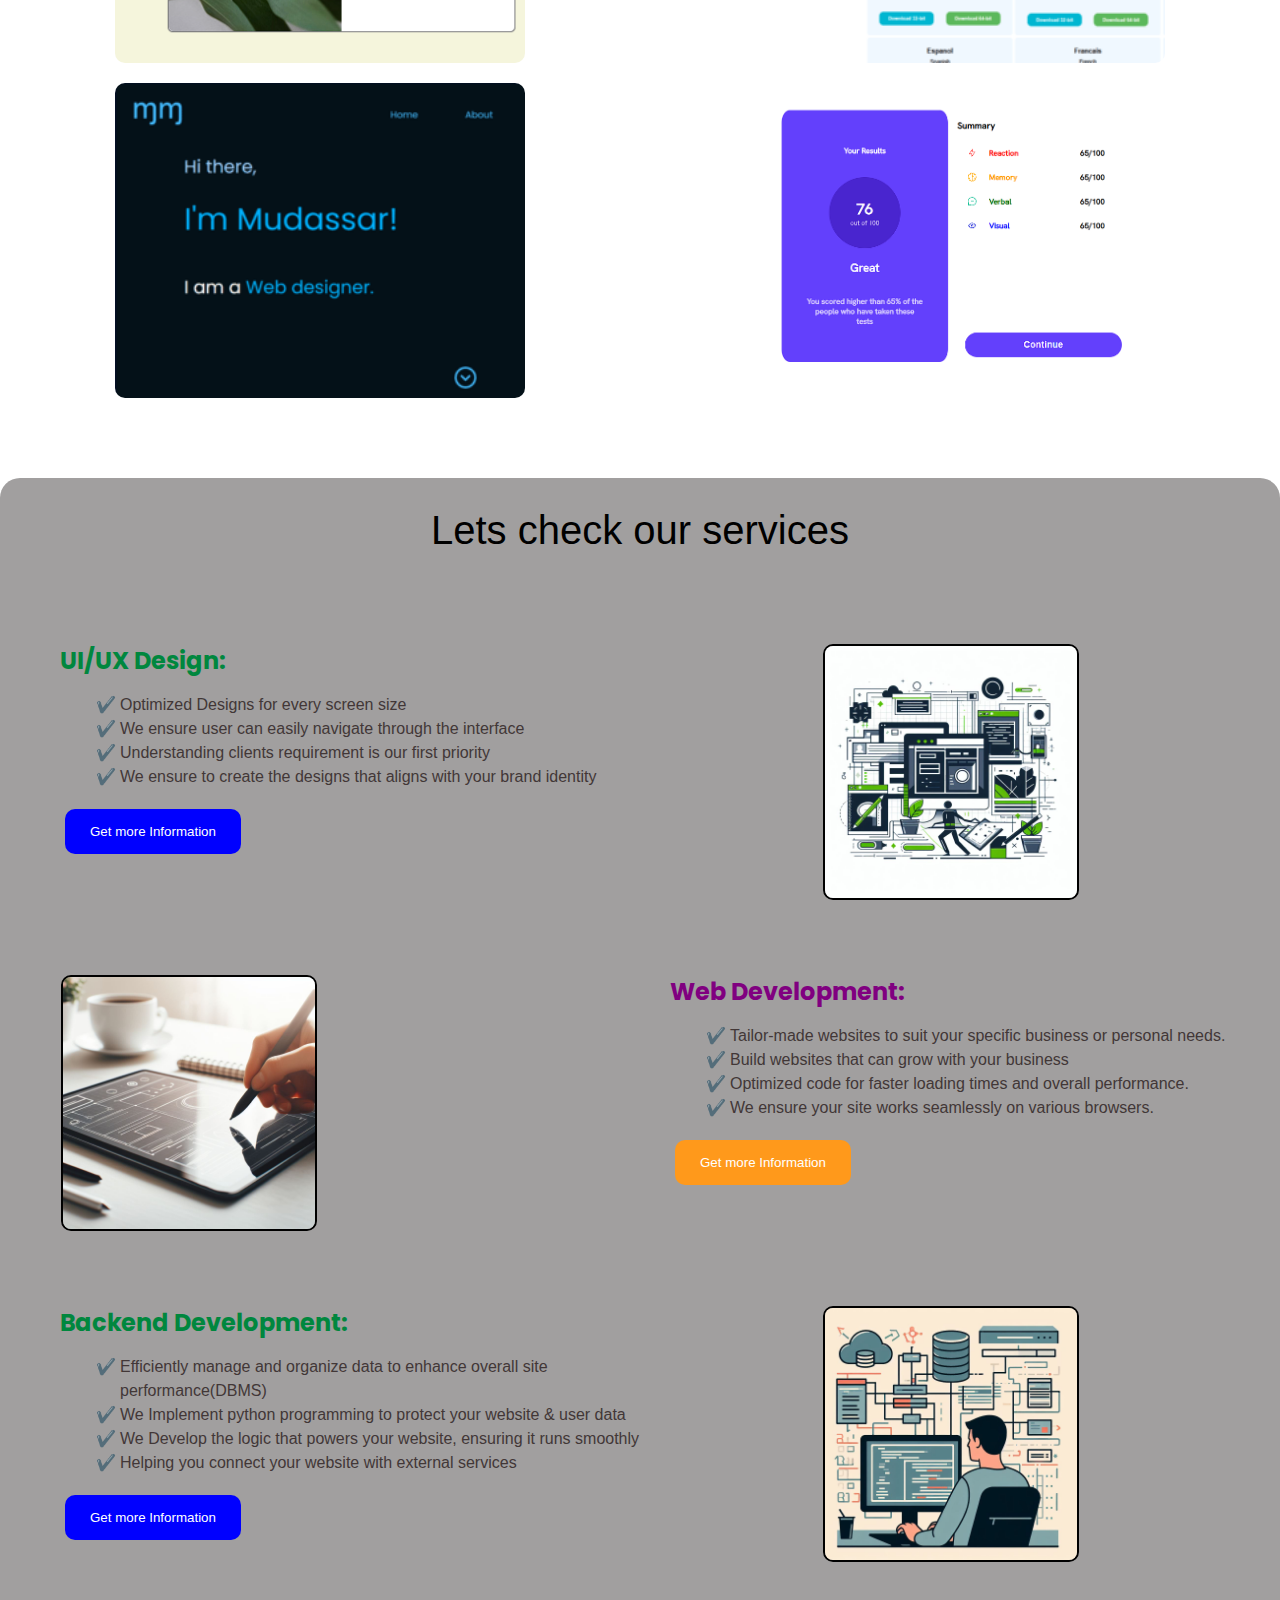
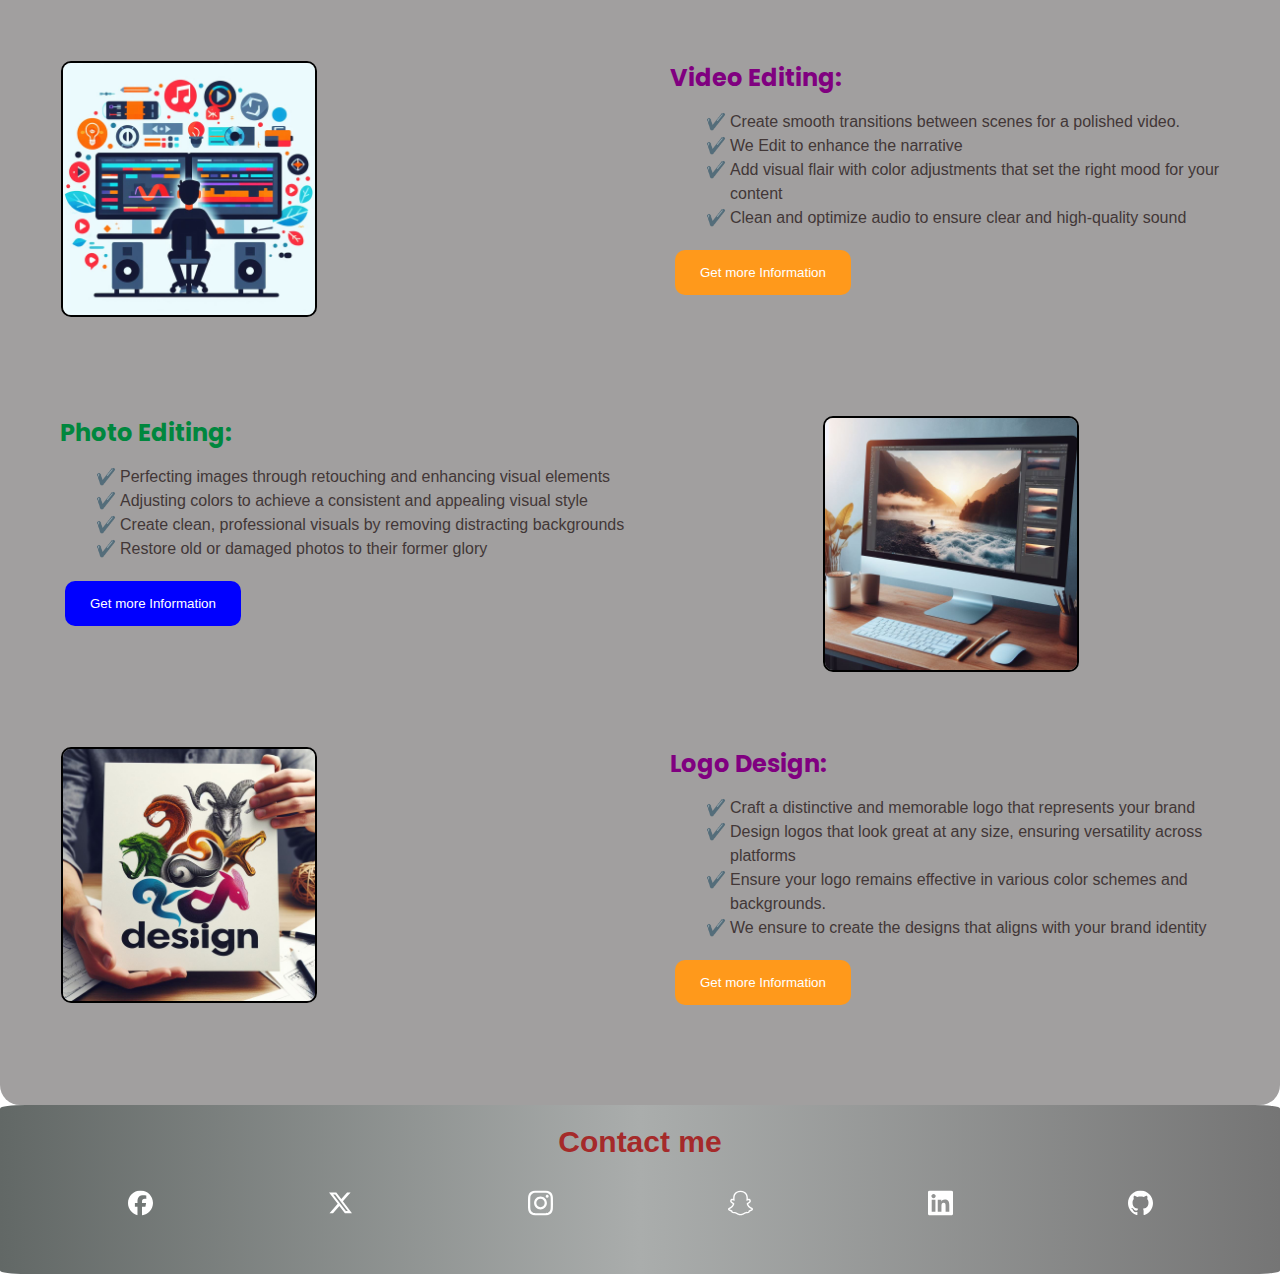
==== commit 49890329: "Update index.html" ====
--- a/index.html
+++ b/index.html
@@ -148,7 +148,7 @@
             </div> 
             <div class="projects-list">
                 <div class="images img1">
-                    <a target="_blank" href="https://mudassar-login.netlify.app/"><img src="Second Page/1.png" alt=""></a>
+                    <a target="_blank" href="https://mudassarmajeed5.github.io/clipboard/"><img src="Second Page/1.png" alt=""></a>
                 </div>
                 <div class="images img5">
                     <a target="_blank" href="https://netflix-clone05.netlify.app/">
--- a/CSS/mudasar-projects.css
+++ b/CSS/mudasar-projects.css
@@ -44,8 +44,8 @@
     border: 2px solid brown;
 }
 .img1 img{
-    object-fit: cover;
-    object-position: center ;
+    object-fit: contain;
+  
 }
 .img4 img{
     object-fit: cover;
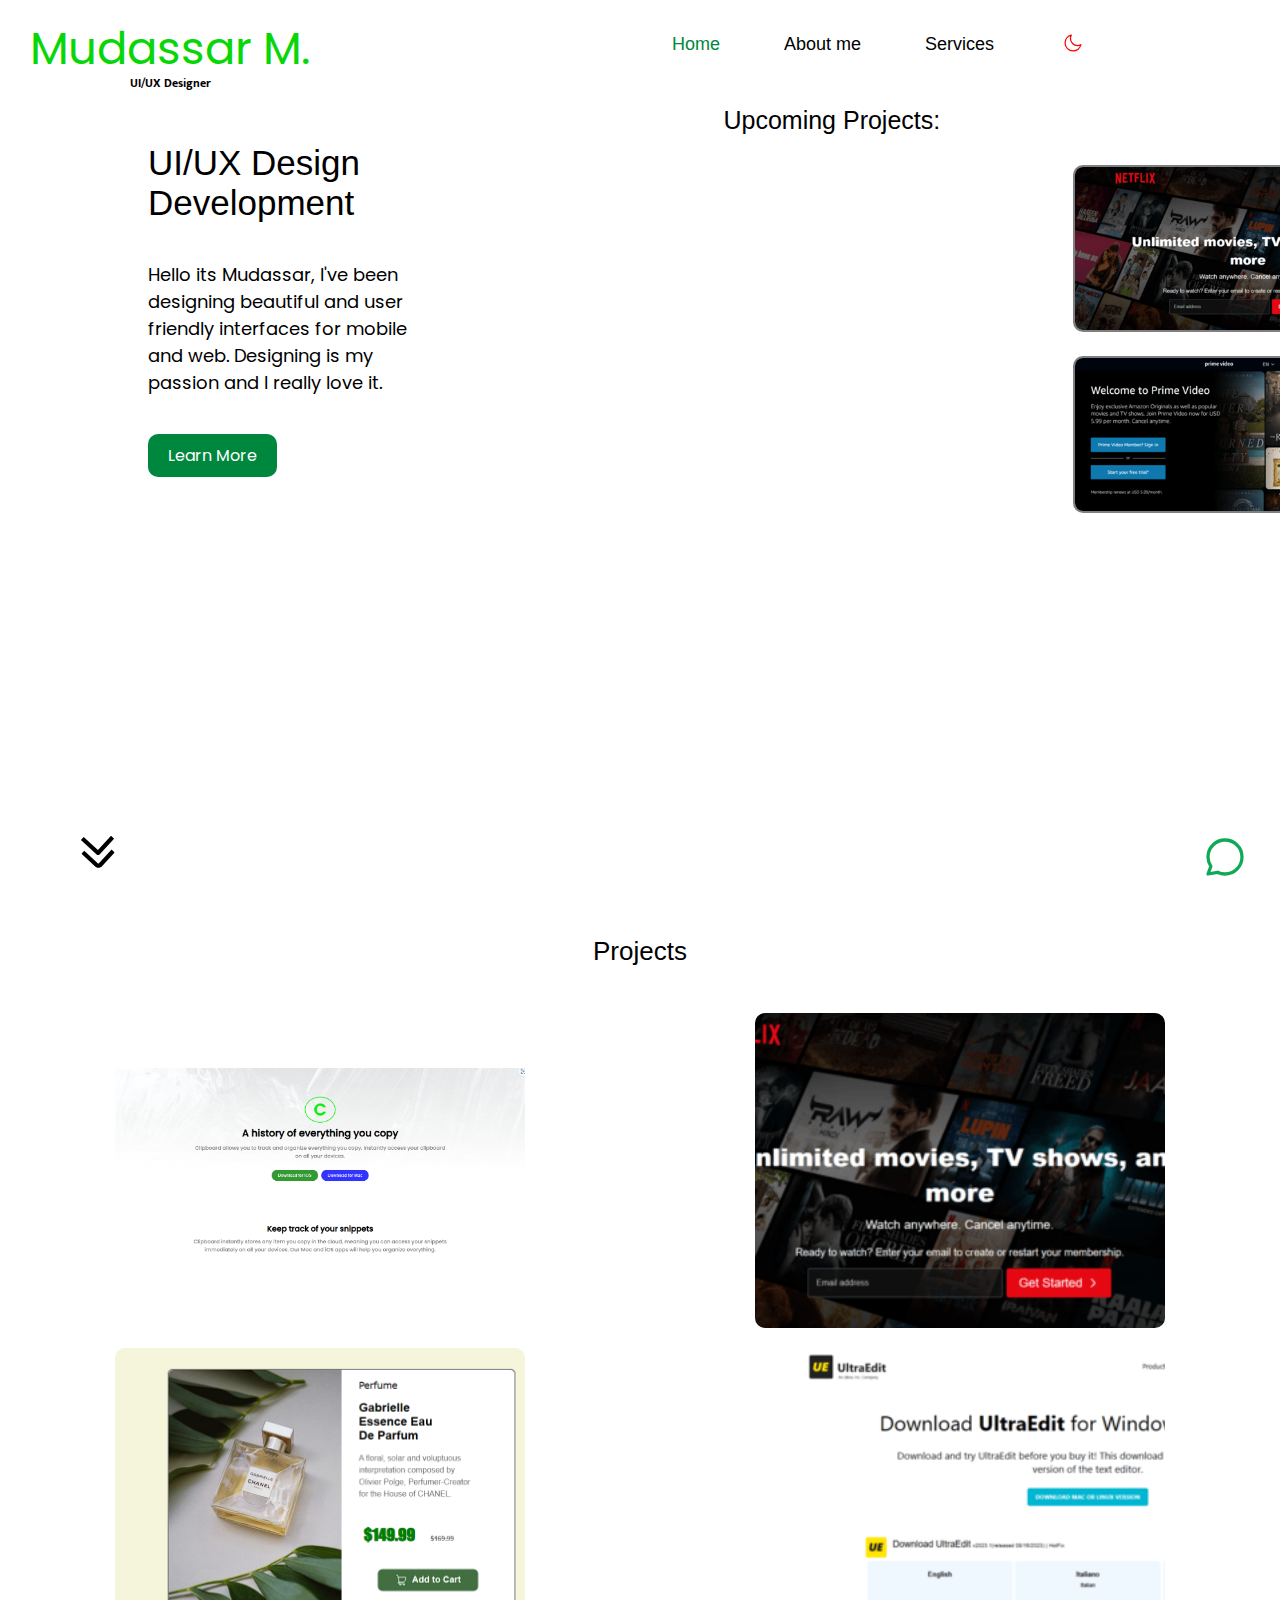
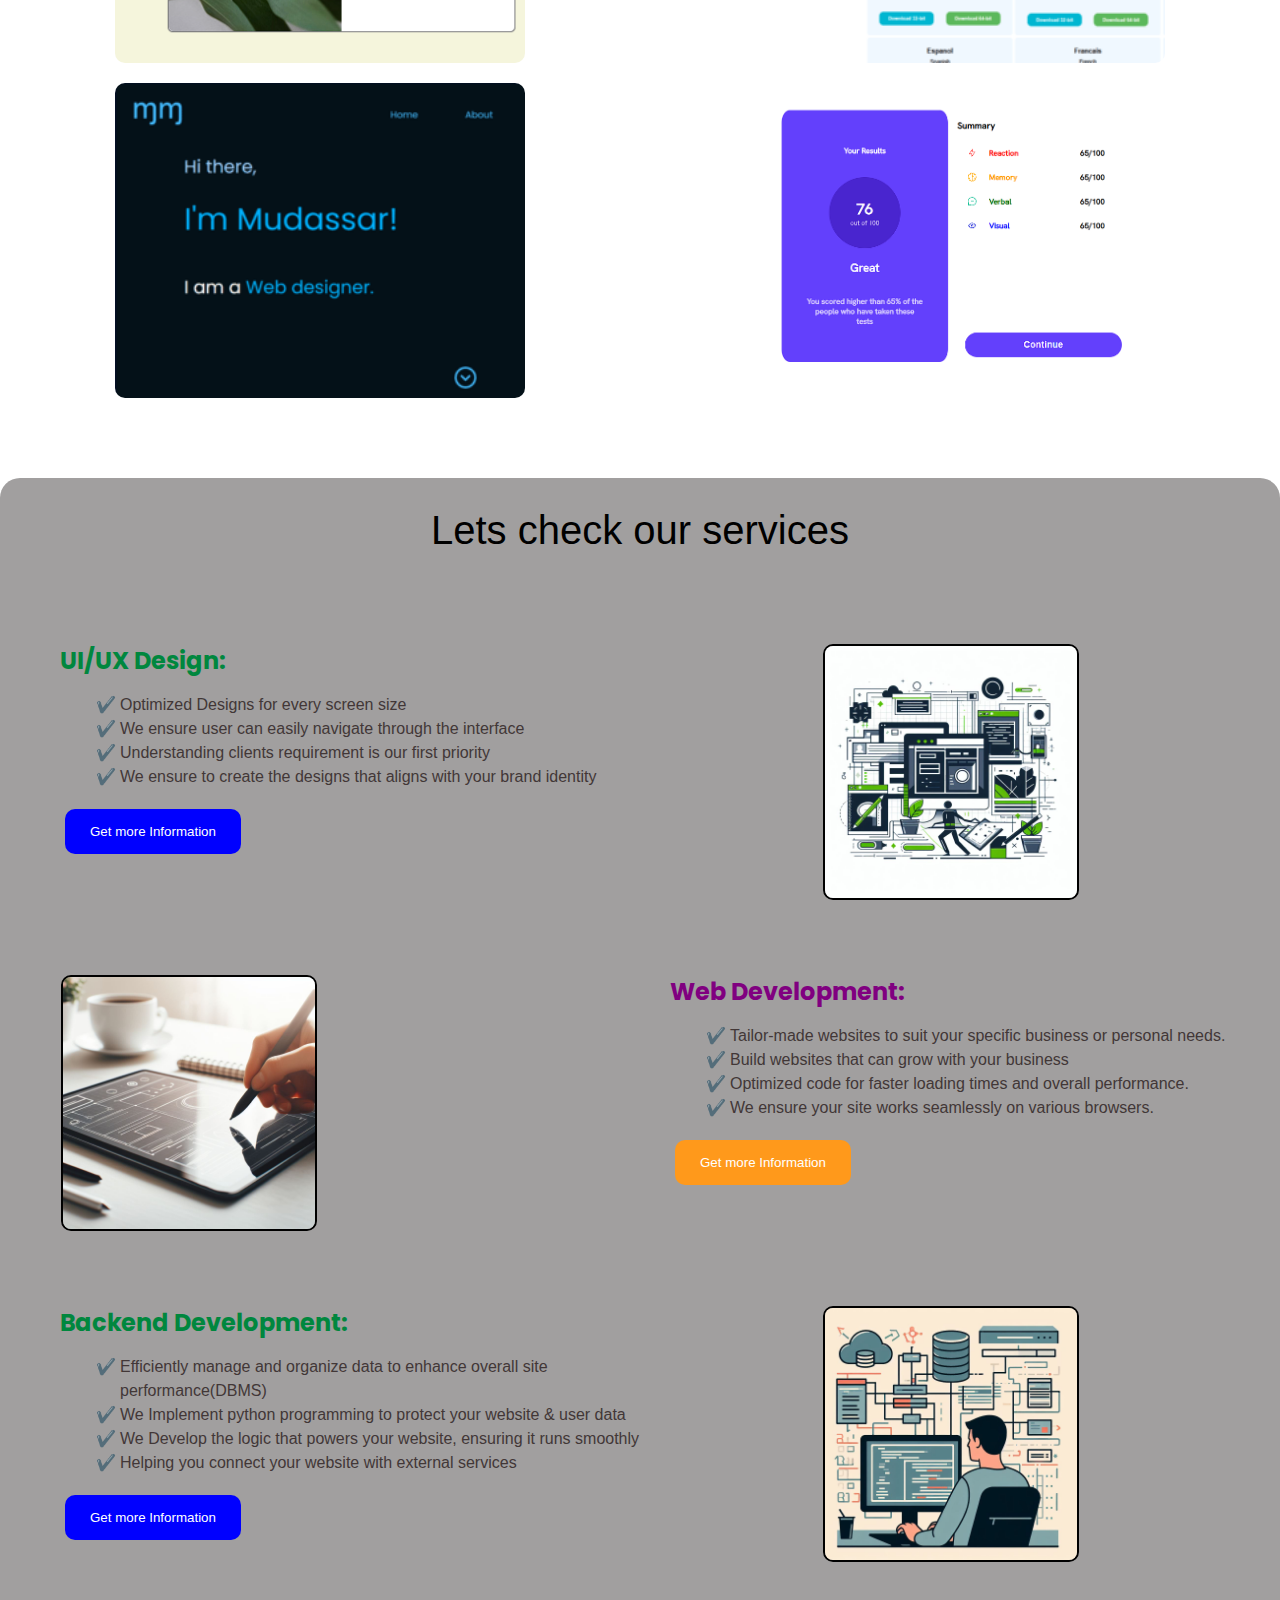
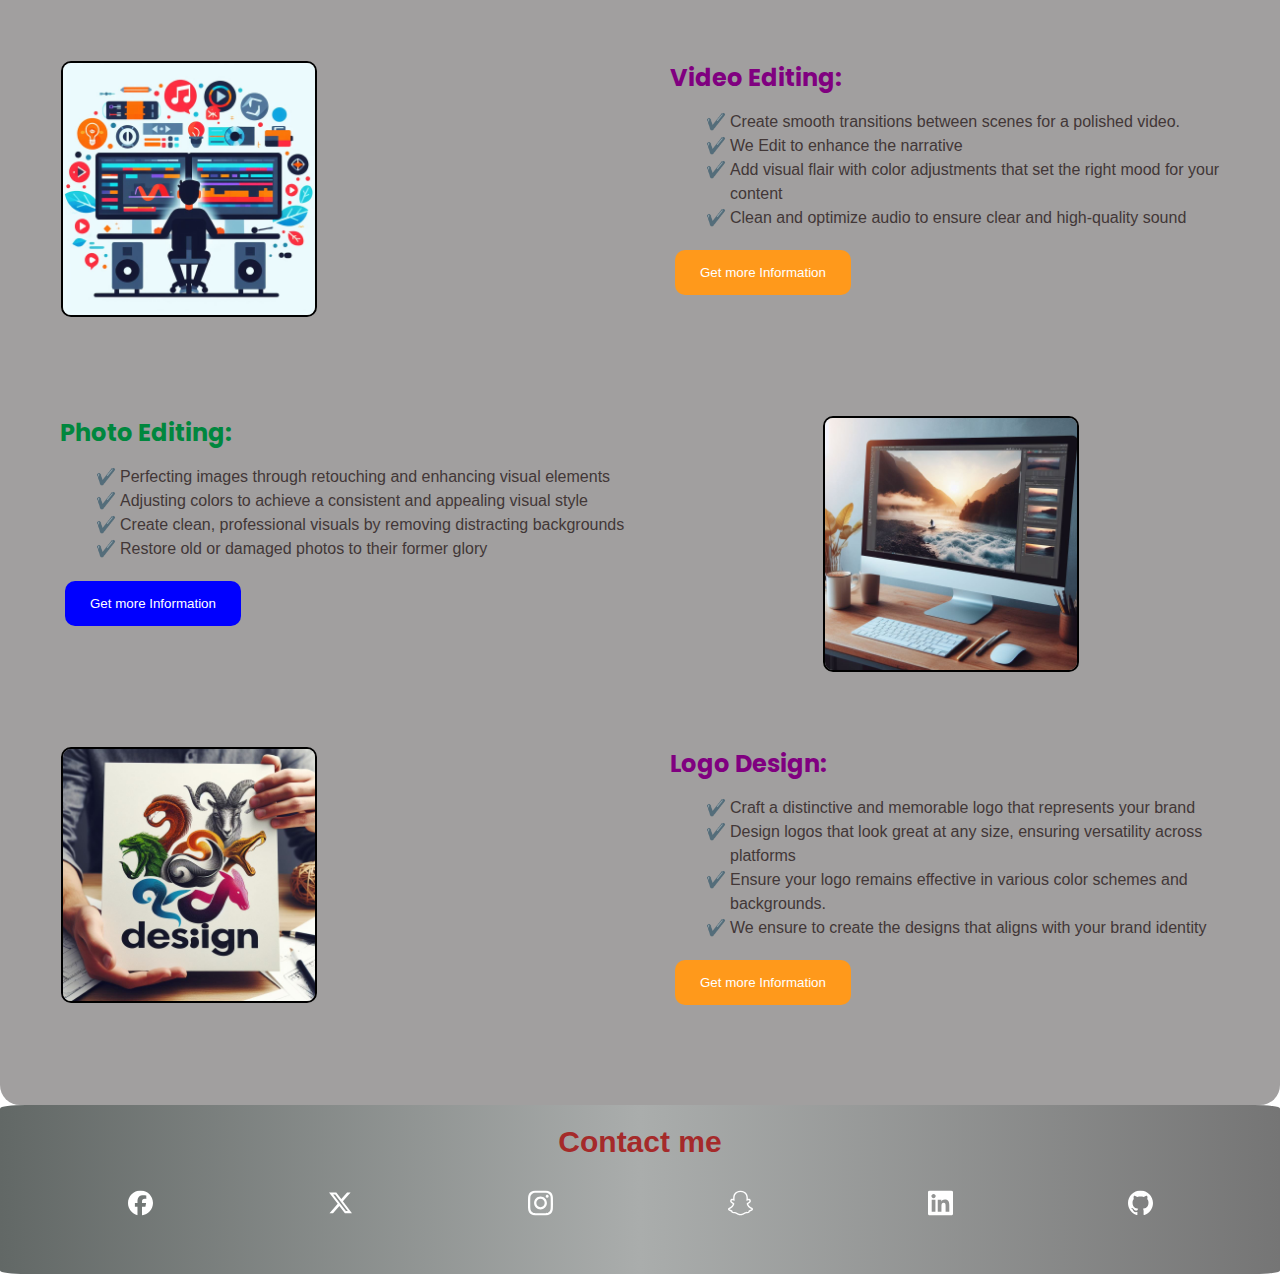
==== commit ea5c2f8c: "Update index.html" ====
--- a/index.html
+++ b/index.html
@@ -113,10 +113,10 @@
                                 <g clip-path="url(#clip0_406_391)">
                                     <path
                                         d="M23.2212 10.1148L13.3115 0.982363L11.2795 3.18785L21.1882 12.3203C21.2835 12.4084 21.3399 12.5306 21.3452 12.6602C21.3505 12.7898 21.3042 12.9163 21.2164 13.0118L12.0829 22.9195L14.2876 24.9575L23.4211 15.0498C24.0489 14.3688 24.3805 13.4663 24.343 12.5409C24.3055 11.6155 23.902 10.7428 23.2212 10.1148Z"
-                                        fill="#374957" />
+                                        fill="var(--font-color)" />
                                     <path
                                         d="M14.7555 11.8667L3.37974 1.38674L1.34678 3.59227L11.6143 13.0564L2.15012 23.324L4.35585 25.3619L14.8418 13.9869C14.9754 13.8421 15.0792 13.6723 15.1471 13.4873C15.2151 13.3024 15.246 13.1058 15.238 12.9089C15.2299 12.712 15.1832 12.5186 15.1004 12.3398C15.0176 12.161 14.9004 12.0002 14.7555 11.8667Z"
-                                        fill="#374957" />
+                                        fill="var(--font-color)" />
                                 </g>
                                 <defs>
                                     <clipPath id="clip0_406_391">
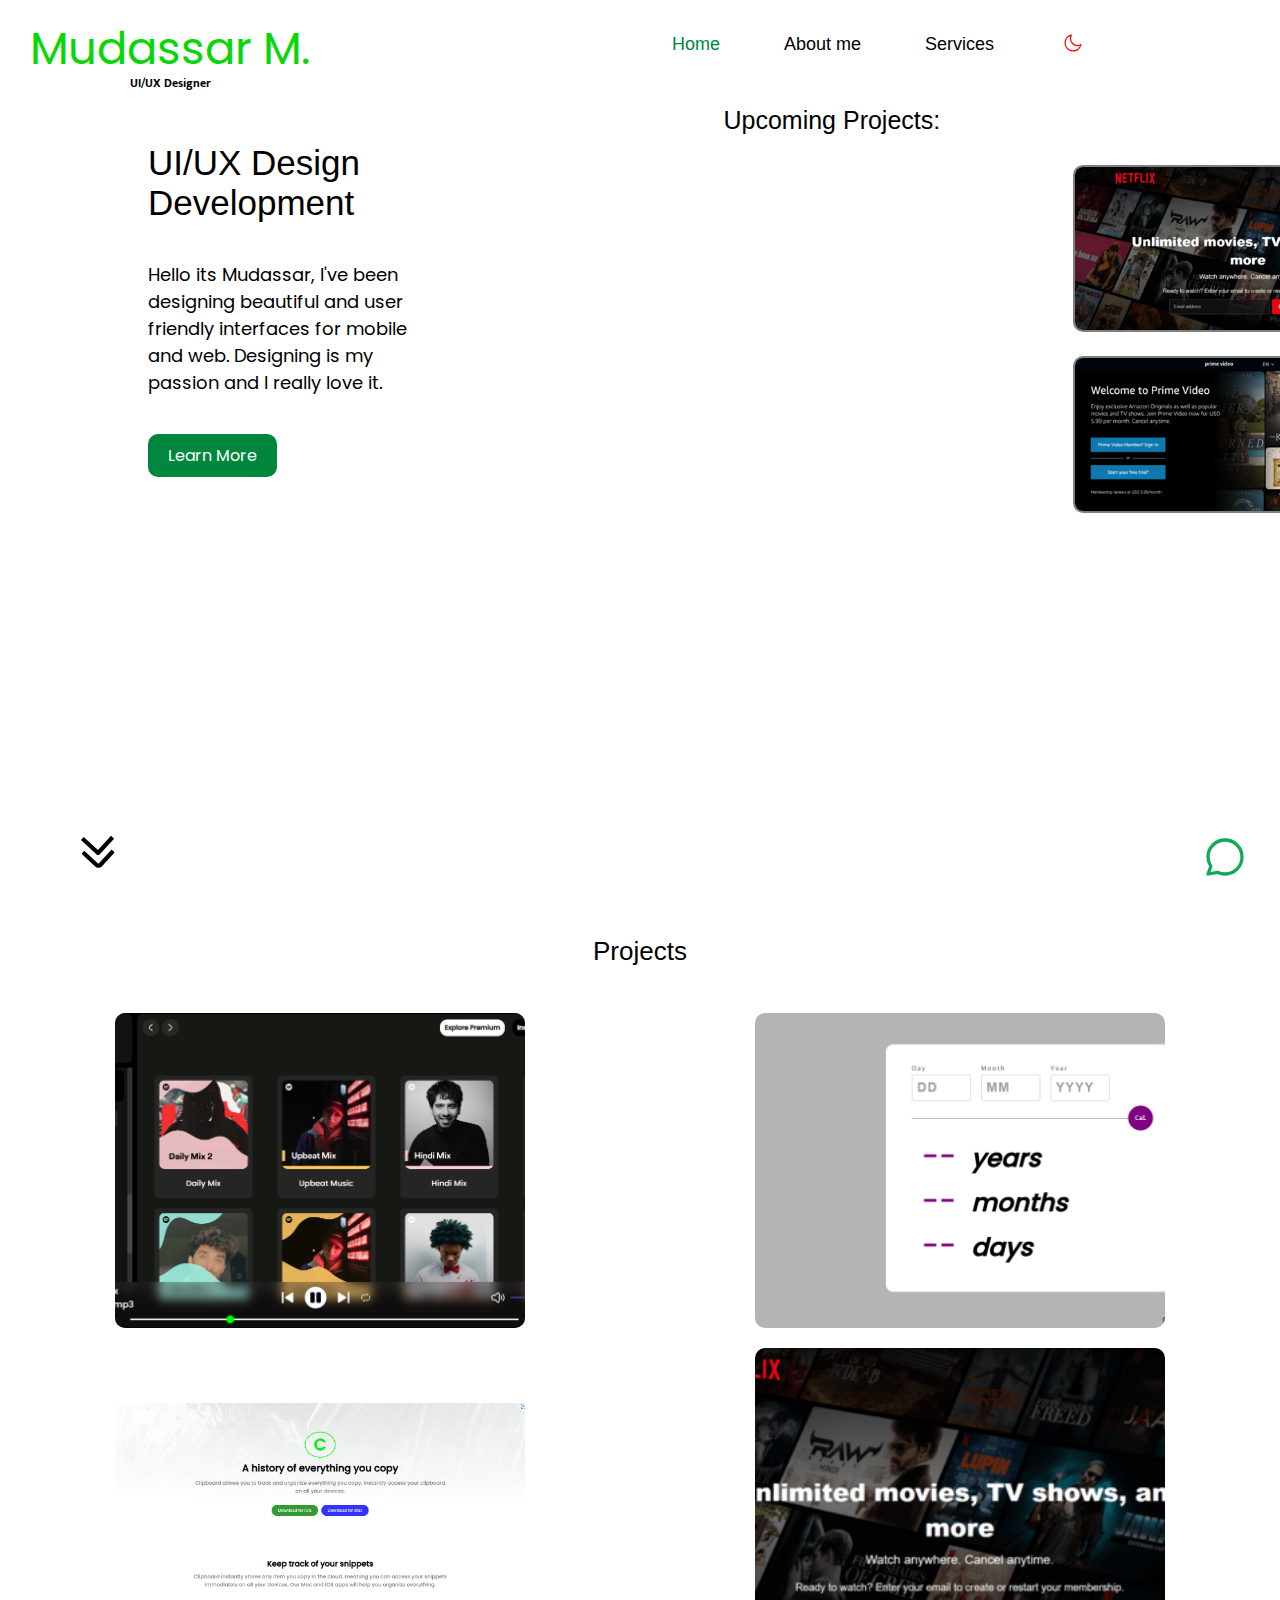
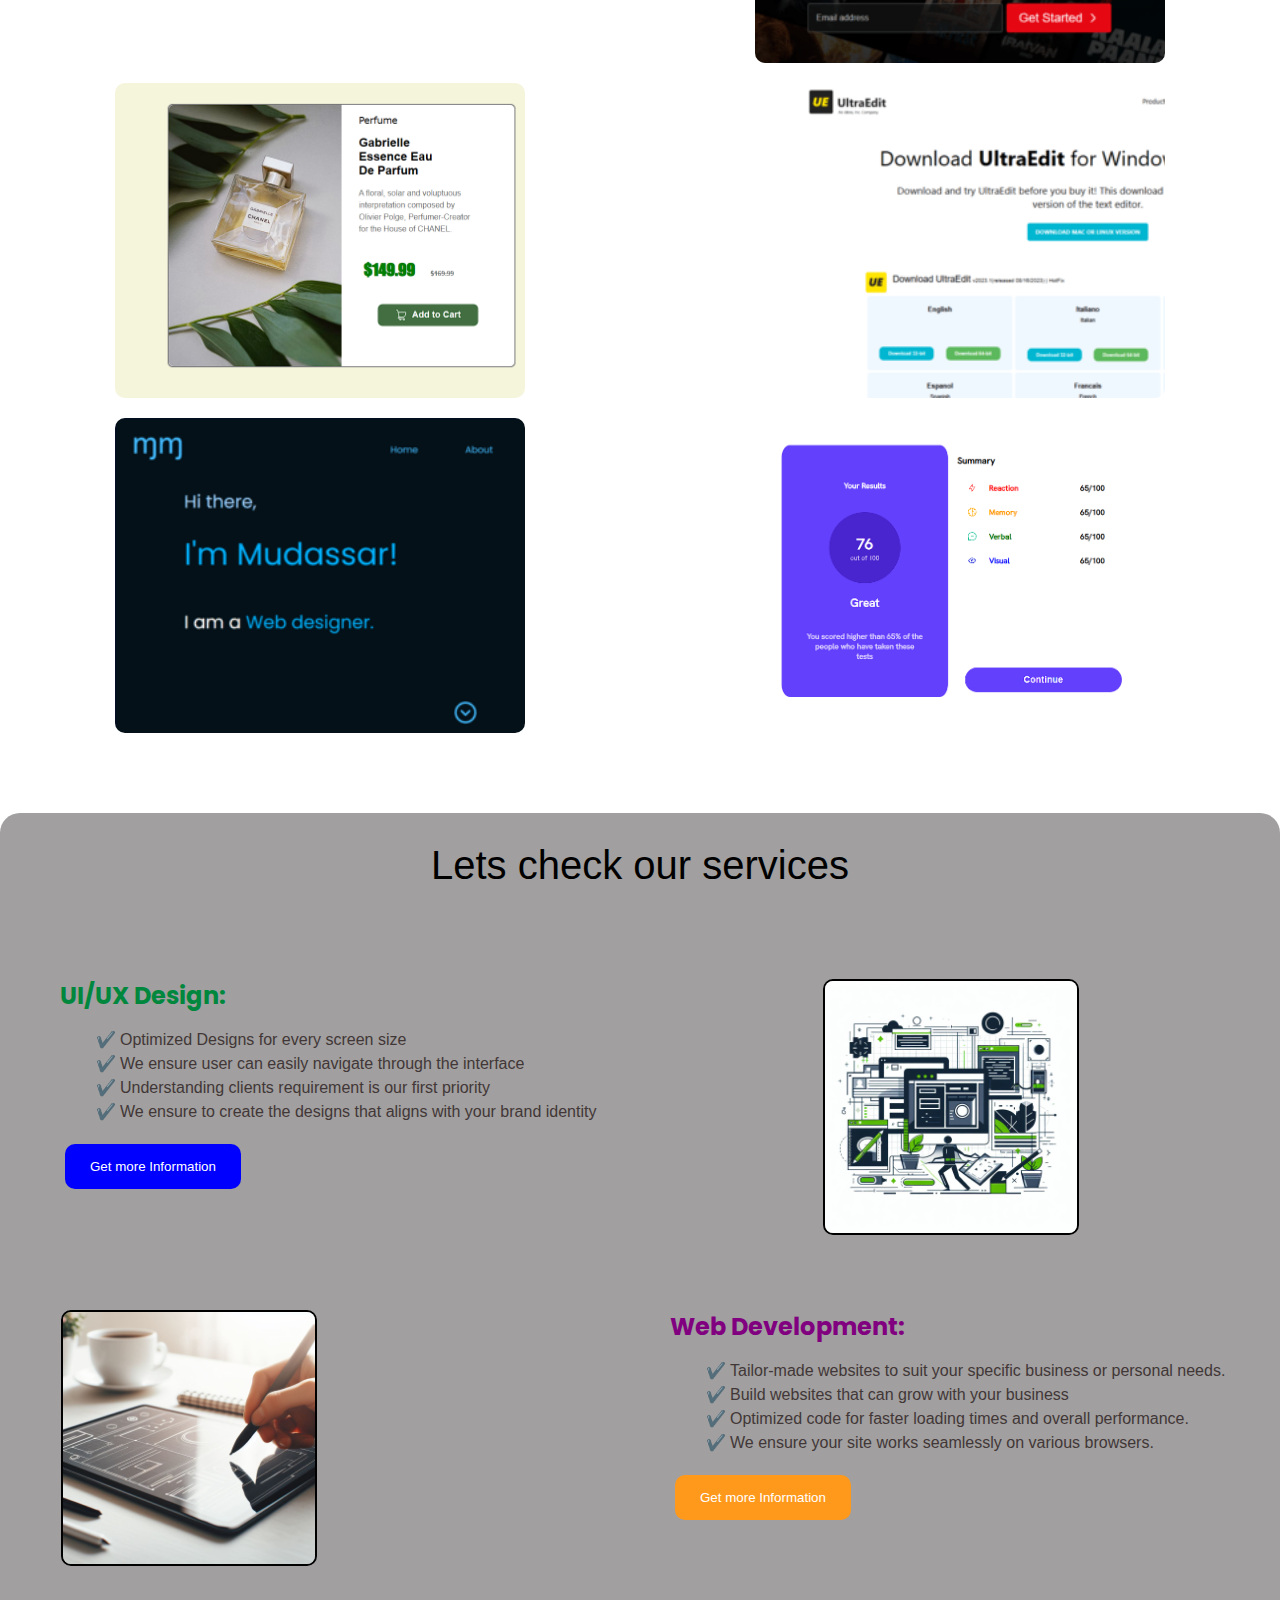
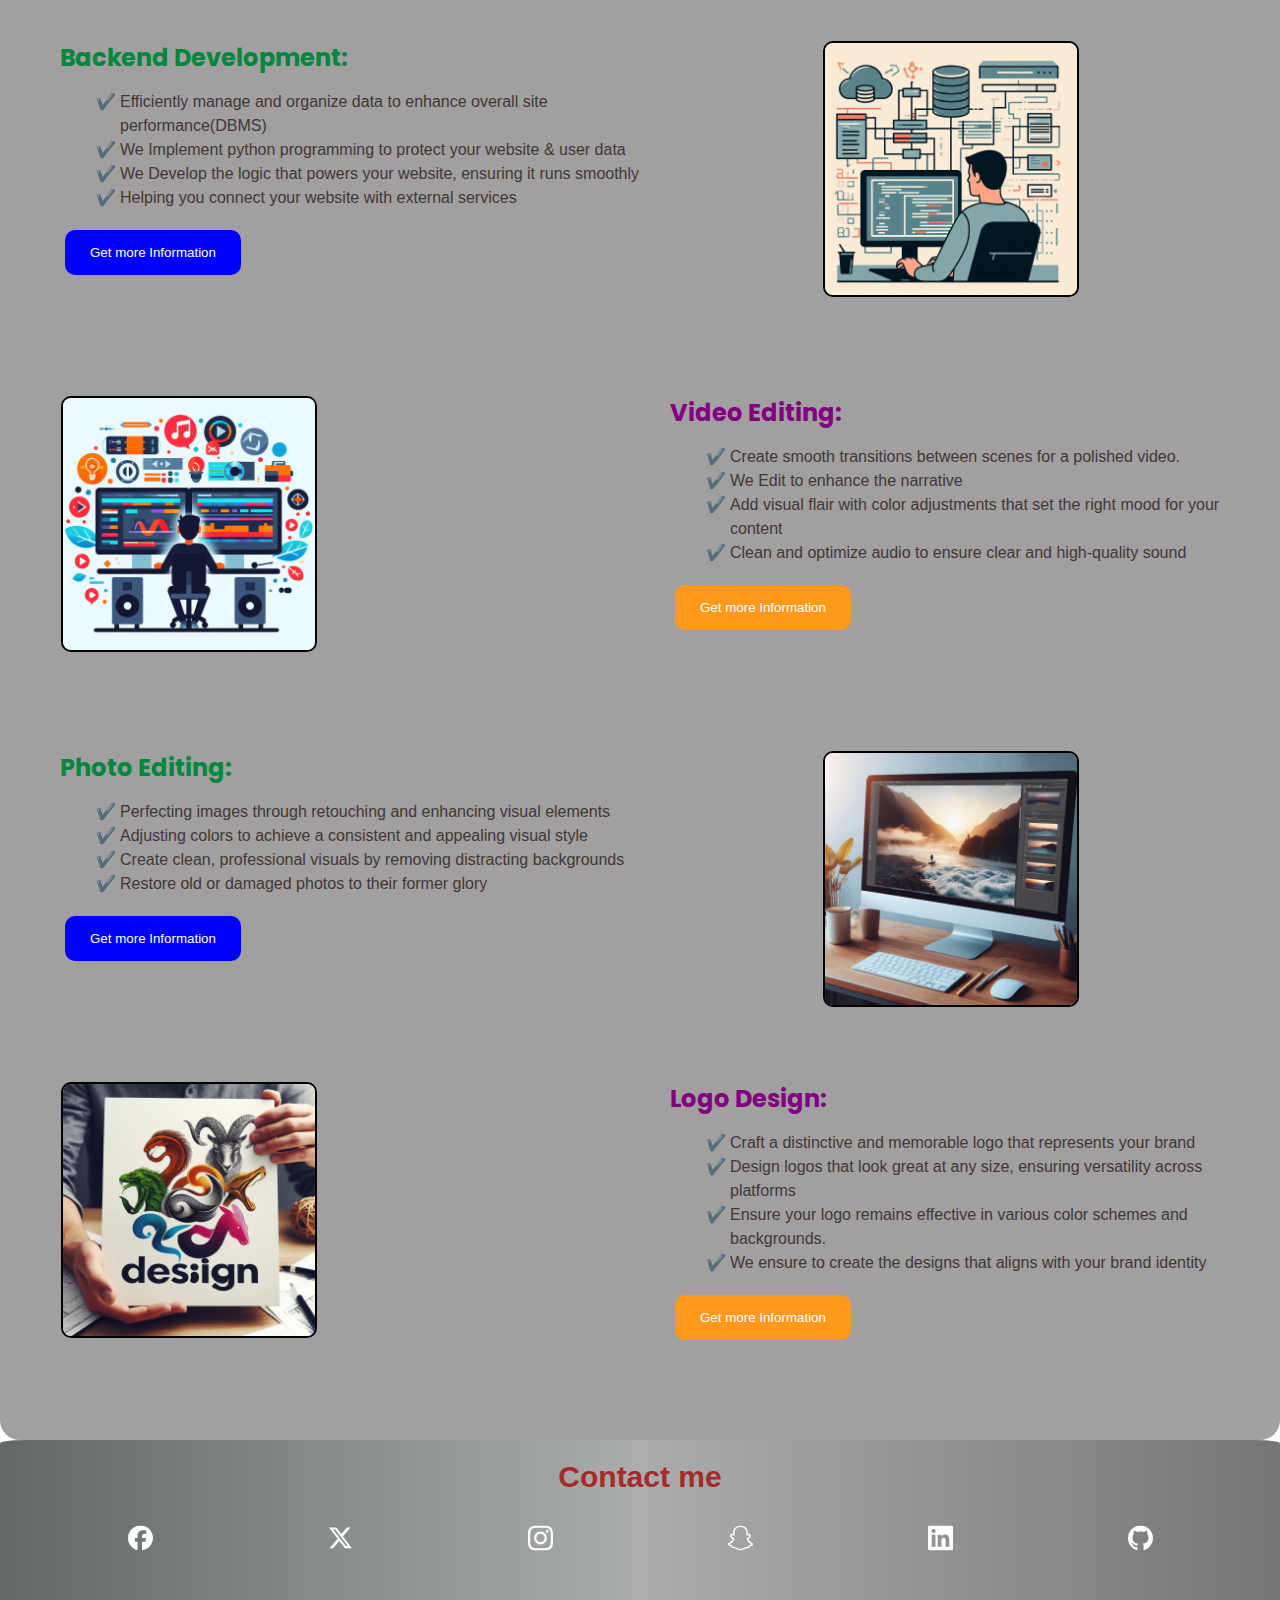
==== commit 9772f0e4: "Added spotify project" ====
--- a/index.html
+++ b/index.html
@@ -3,6 +3,7 @@
 
 <head>
     <meta charset="UTF-8">
+    <meta name="google-site-verification" content="A4fRoVAbEO0GbxBXZ3hTqU6t0LdNG6oOnLTPfiloGWI" />
     <meta name="viewport" content="width=device-width, initial-scale=1.0">
     <title>Mudasar</title>
 
@@ -10,14 +11,32 @@
     <meta name="mudassar" content="Design Personal Websites and Pages">
     <meta name="mudasar" content="I provide custom HTML, CSS and Javascript for your Website. Additionally using backend technologies like Python and C++ to enhance the database">
     <meta name="description" content="Hello I am Mudassar Majeed Page is being hosted on NETLIFY (Mudasar-netlify)">
-
-
     <link rel="icon" href="Icons/website icon.svg" type="image/svg+xml">
     <link rel="stylesheet" href="CSS/home-page.css">
     <link rel="stylesheet" href="CSS/mudasar-projects.css">
     <link rel="stylesheet" href="CSS/mudasar-services.css">
     <link rel="stylesheet" href="CSS/contact.css">
     <link rel="stylesheet" href="CSS/preloader.css">
+    <script type="application/ld+json">
+        {
+          "@context": "https://schema.org/",
+          "@type": "Person",
+          "name": "Mudassar Majeed",
+          "url": "http://mudasar.netlify.app",
+          "image": "https://mudasar.netlify.app/Images/Mudasar%20Pic.jpg",
+          "sameAs": [
+            "https://www.instagram.com/mudasarmajeed5/",
+            "https://www.linkedin.com/in/mudasar-majeed-a52b69242/",
+            "https://www.frontendmentor.io/profile/mudasarmajeed5",
+            "https://github.com/mudasarmajeed5/"
+          ],
+          "jobTitle": "Front-End Developer",
+          "worksFor": {
+            "@type": "Organization",
+            "name": "Enchant Glow"
+          }  
+        }
+        </script>
     <style>
         
         html {
@@ -42,7 +61,7 @@
     </div>
 
     <main>
-
+        
         <div class="first-page">
             <div class="logo">
                 Mudassar M.
@@ -141,12 +160,20 @@
 
             </aside>
         </div>
-
+        
         <div class="second-page">
             <div id="mudasar-projects">
                 Projects
             </div> 
             <div class="projects-list">
+                <div class="images img5">
+                    <a target="_blank" href="https://mudassarmajeed5.github.io/spotify"><img src="Second Page/spotify_clone.png" alt=""></a>
+                </div>
+
+                <div class="images img6">
+                    <a target="_blank" href="https://mudassarmajeed5.github.io/agecalculatorapp/"><img src="Second Page/age calculator ap.png" alt=""></a>
+                </div>
+                
                 <div class="images img1">
                     <a target="_blank" href="https://mudassarmajeed5.github.io/clipboard/"><img src="Second Page/1.png" alt=""></a>
                 </div>
